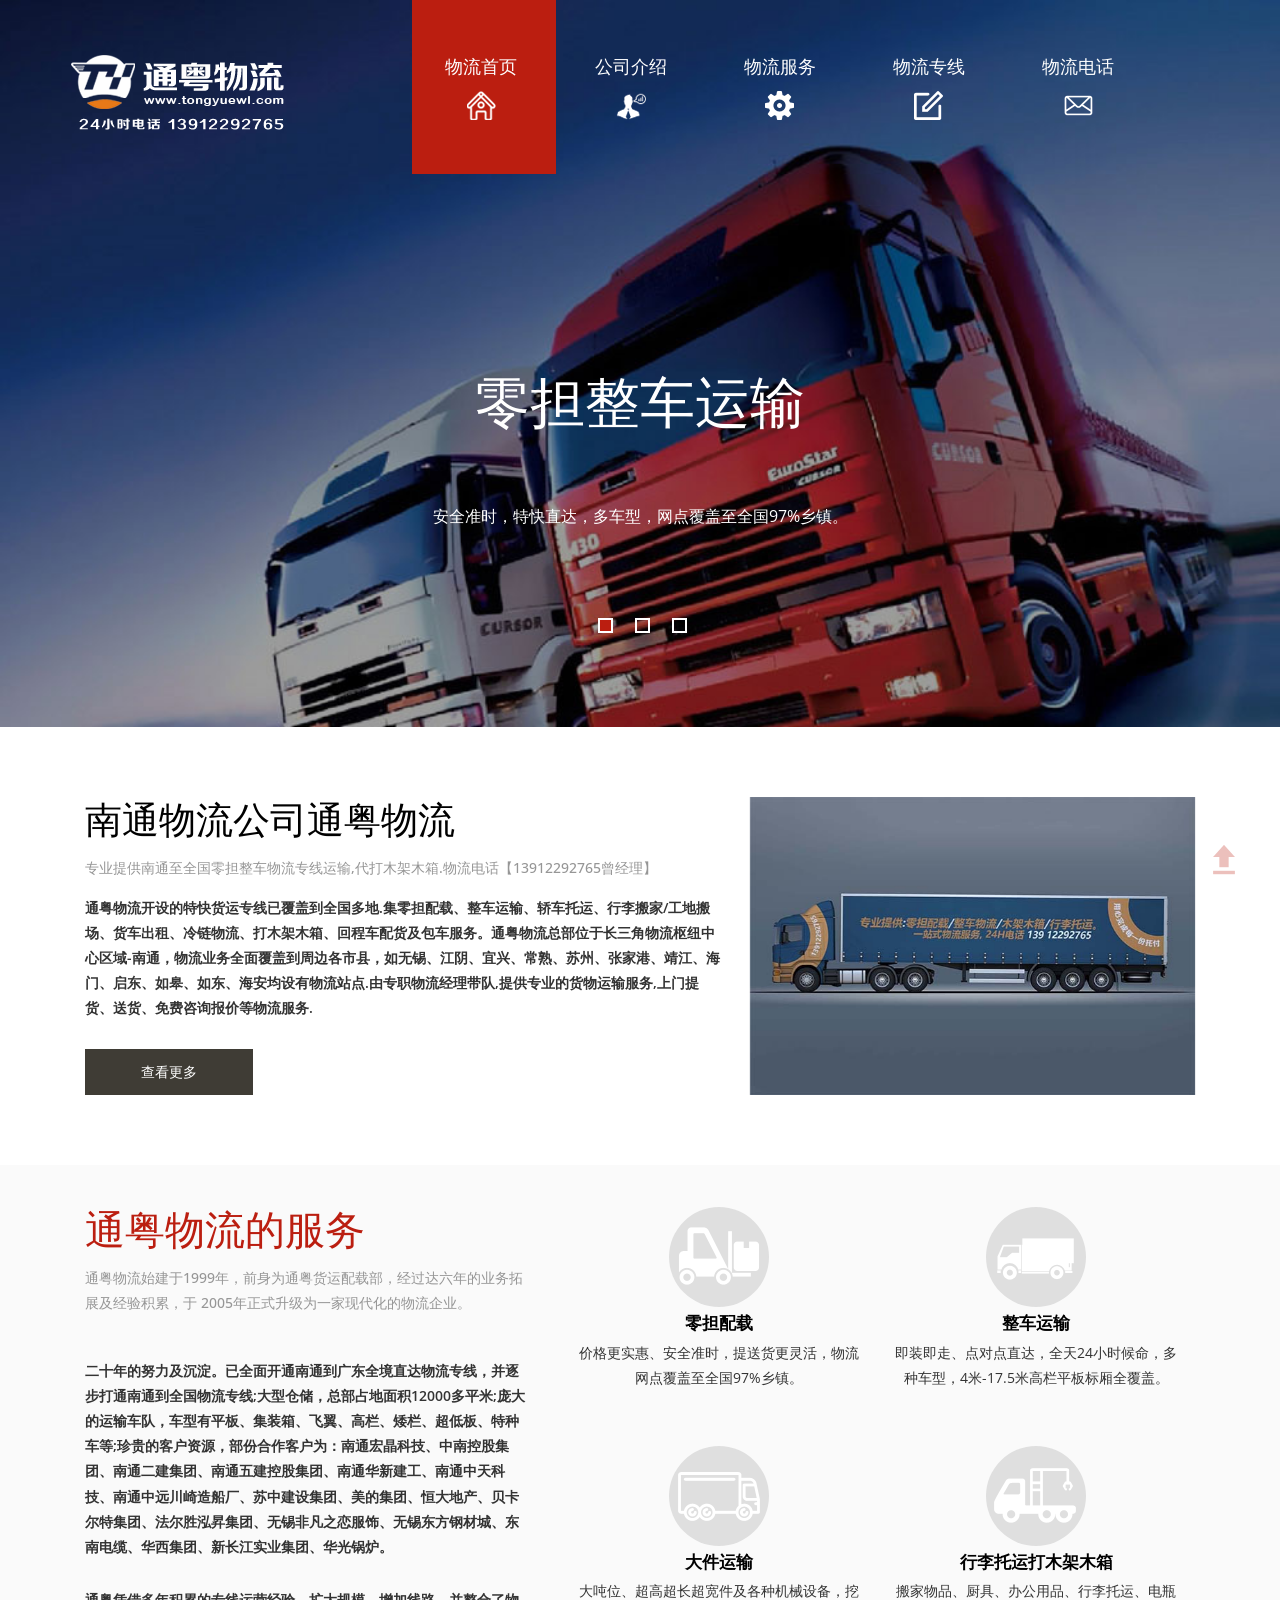
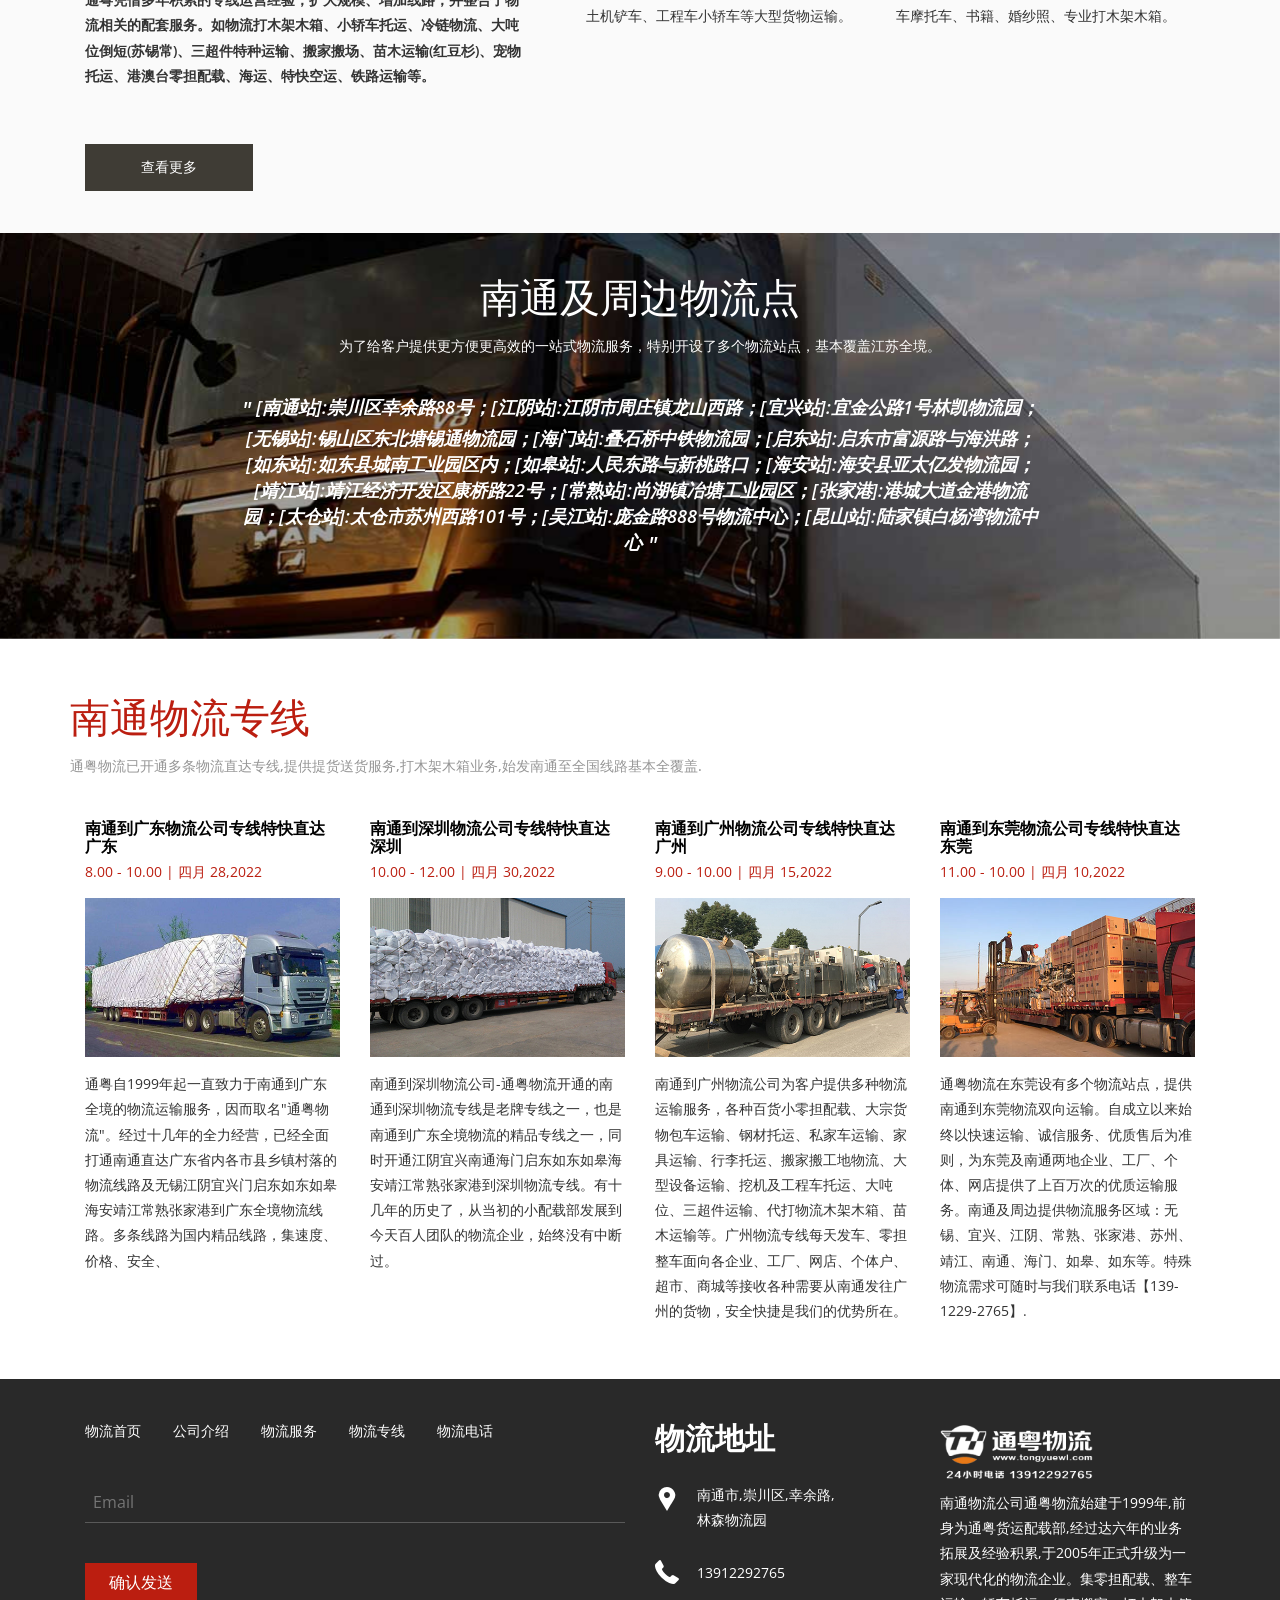
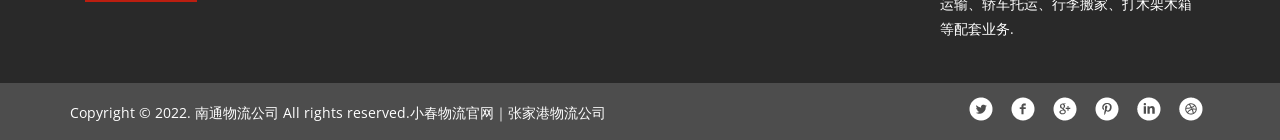
==== index.html @ 7c8b0754 "Update index.html" ====
<!DOCTYPE html>
<html>
<head>
<title>南通物流公司电话 - 通粤物流13912292765</title>
<meta name="viewport" content="width=device-width, initial-scale=1">
<meta http-equiv="Content-Type" content="text/html; charset=utf-8" />
<meta name="description"content="南通物流公司通粤物流电话13912292765-专业的货物运输公司，为您提供零担配载、整车物流、行李托运、大件运输、专业打木架木箱及物流相关服务，提供特快物流专线业务。"/>
<meta name="keywords" content="南通物流公司,南通物流公司电话,南通货运公司,南通货运公司电话,南通运输公司,南通零担物流,南通整车物流运输,南通物流打木架" />
<script type="application/x-javascript"> addEventListener("load", function() { setTimeout(hideURLbar, 0); }, false); function hideURLbar(){ window.scrollTo(0,1); } </script>
<!-- bootstarp-css -->
<link href="css/bootstrap.css" rel="stylesheet" type="text/css" media="all" />
<!--// bootstarp-css -->
<!-- css -->
<link rel="stylesheet" href="css/style.css" type="text/css" media="all" />
<!--// css -->
<script src="js/tongyue.js"></script>
<!--fonts-->
<link href='http://fonts.useso.com/css?family=Open+Sans:300italic,400italic,600italic,700italic,800italic,400,300,800,700,600' rel='stylesheet' type='text/css'>
<!--/fonts-->
<link href="css/animate.css" rel="stylesheet" type="text/css" media="all">
<script src="js/wow.min.js"></script>
<script>
	 new WOW().init();
</script>
<!--start-smoth-scrolling-->
		<script type="text/javascript" src="js/move-top.js"></script>
		<script type="text/javascript" src="js/easing.js"></script>
		<script type="text/javascript">
			jQuery(document).ready(function($) {
				$(".scroll").click(function(event){		
					event.preventDefault();
					$('html,body').animate({scrollTop:$(this.hash).offset().top},900);
				});
			});
		</script>
<!--start-smoth-scrolling-->

</head>
<body>
	<!-- banner -->
	<div id="home" class="banner a-banner">
		<!-- container -->
		<div class="container">
			<div class="header">
				<div class="head-logo">
					<a href="index.html"><img src="images/logo.png" alt="南通物流公司通粤物流" /></a>
				</div>
				<div class="top-nav">
					<span class="menu"><img src="images/menu.png" alt=""></span>
					<ul class="nav1">
						<li class="hvr-sweep-to-bottom active"><a href="index.html">物流首页<i><img src="images/nav-but1.png" alt=""/></i></a></li>
						<li class="hvr-sweep-to-bottom"><a href="about.html">公司介绍<i><img src="images/nav-but2.png" alt=""/></i></a></li>
						<li class="hvr-sweep-to-bottom"><a href="services.html">物流服务<i><img src="images/nav-but3.png" alt=""/></i></a></li>
						<li class="hvr-sweep-to-bottom"><a href="blog.html">物流专线<i><img src="images/nav-but4.png" alt=""/></i></a></li>
						<li class="hvr-sweep-to-bottom"><a href="mail.html">物流电话<i><img src="images/nav-but5.png" alt=""/></i></a></li>
						<div class="clearfix"> </div>
					</ul>
					<!-- script-for-menu -->
							 <script>
							   $( "span.menu" ).click(function() {
								 $( "ul.nav1" ).slideToggle( 300, function() {
								 // Animation complete.
								  });
								 });
							</script>
						<!-- /script-for-menu -->
				</div>
				<div class="clearfix"> </div>
			</div>
		</div>
		<!-- //container -->
		<div class="container">
				<script src="js/responsiveslides.min.js"></script>
					 <script>
						// You can also use "$(window).load(function() {"
						$(function () {
						  // Slideshow 4
						  $("#slider3").responsiveSlides({
							auto: true,
							pager: true,
							nav: false,
							speed: 500,
							namespace: "callbacks",
							before: function () {
							  $('.events').append("<li>before event fired.</li>");
							},
							after: function () {
							  $('.events').append("<li>after event fired.</li>");
							}
						  });
					
						});
					  </script>
			<div  id="top" class="callbacks_container">
				<ul class="rslides" id="slider3">
					<li>
						<div class="banner-info">
								<h2>零担整车运输</h2>  
								<div class="line"> </div>
								<p>安全准时，特快直达，多车型，网点覆盖至全国97%乡镇。</p>
						</div>
					</li>
					<li>
						<div class="banner-info">
								<h2>13912292765曾经理</h2>
								<div class="line"> </div>
								<p>专职物流经理24小时提供免费物流报价及发货咨询。</p>
						</div>
					</li>
					<li>
						<div class="banner-info">
								<h2>专业打木架木箱</h2>
								<div class="line"> </div>
								<p>特聘专职木工，全天候为货物量身订制物流木架木箱。</p>
						</div>
					</li>
				</ul>
			</div>
		</div>
	</div>
	<!-- //banner -->
	<!-- banner-bottom -->
	<div class="banner-bottom">
		<!-- container -->
		<div class="container">
			<div class="banner-bottom-grids">
				<div class="col-md-7 banner-bottom-grid-text">
					<div class="jumbotron banner-bottom-left wow fadeInLeft animated" data-wow-delay="0.5s" style="visibility: visible; -webkit-animation-delay: 0.5s;	">
					  <h3>南通物流公司通粤物流</h3>
						<h5>专业提供南通至全国零担整车物流专线运输,代打木架木箱.物流电话【13912292765曾经理】</h5>
						<p>通粤物流开设的特快货运专线已覆盖到全国多地.集零担配载、整车运输、轿车托运、行李搬家/工地搬场、货车出租、冷链物流、打木架木箱、回程车配货及包车服务。通粤物流总部位于长三角物流枢纽中心区域-南通，物流业务全面覆盖到周边各市县，如无锡、江阴、宜兴、常熟、苏州、张家港、靖江、海门、启东、如皋、如东、海安均设有物流站点.由专职物流经理带队,提供专业的货物运输服务,上门提货、送货、免费咨询报价等物流服务.</p>
						<div class="see-button">
							<a class="btn btn-primary btn-lg see-button hvr-shutter-out-horizontal" href="about.html" role="button">查看更多</a>
						</div>
					</div>
				</div>
				<div class="col-md-5 banner-bottom-right wow fadeInRight animated" data-wow-delay="0.5s" style="visibility: visible; -webkit-animation-delay: 0.5s;">
					<img src="images/2.jpg" alt="南通市通粤物流曾小春"/>
				</div>
				<div class="clearfix"> </div>
			</div>
		</div>
		<!-- //container -->
	</div>
	<!-- //banner-bottom -->
	<!-- specialty -->
	<div class="specialty">
		<!-- container -->
		<div class="container">
			<div class="col-md-5 specialty-info wow fadeInLeft animated" data-wow-delay="0.5s" style="visibility: visible; -webkit-animation-delay: 0.5s;">
				<h3>通粤物流的服务</h3>
				<h5>通粤物流始建于1999年，前身为通粤货运配载部，经过达六年的业务拓展及经验积累，于 2005年正式升级为一家现代化的物流企业。 </h5>
				<p>二十年的努力及沉淀。已全面开通南通到广东全境直达物流专线，并逐步打通南通到全国物流专线;大型仓储，总部占地面积12000多平米;庞大的运输车队，车型有平板、集装箱、飞翼、高栏、矮栏、超低板、特种车等;珍贵的客户资源，部份合作客户为：南通宏晶科技、中南控股集团、南通二建集团、南通五建控股集团、南通华新建工、南通中天科技、南通中远川崎造船厂、苏中建设集团、美的集团、恒大地产、贝卡尔特集团、法尔胜泓昇集团、无锡非凡之恋服饰、无锡东方钢材城、东南电缆、华西集团、新长江实业集团、华光锅炉。
					<span>通粤凭借多年积累的专线运营经验，扩大规模、增加线路，并整合了物流相关的配套服务。如物流打木架木箱、小轿车托运、冷链物流、大吨位倒短(苏锡常)、三超件特种运输、搬家搬场、苗木运输(红豆杉)、宠物托运、港澳台零担配载、海运、特快空运、铁路运输等。</span>
				</p>
				<div class="see-button">
					<a class="btn btn-primary btn-lg see-button hvr-shutter-out-horizontal specialty-button" href="services.html" role="button">查看更多</a>
				</div>
			</div>
			<div class="col-md-7 specialty-grids">
				<div class="specialty-grids-top">
					<div class="col-md-6 service-box wow fadeInRight animated" data-wow-delay="0.4s" style="visibility: visible; -webkit-animation-delay: 0.4s;">
						<figure class="icon">
							<img src="images/1.png" alt="" />
						</figure>
						<h5>零担配载</h5>
						<p>价格更实惠、安全准时，提送货更灵活，物流网点覆盖至全国97%乡镇。</p>
					</div>
					<div class="col-md-6 service-box wow fadeInLeft animated" data-wow-delay="0.4s" style="visibility: visible; -webkit-animation-delay: 0.4s;">
						<figure class="icon">
							<img src="images/2.png" alt="" />
						</figure>
						<h5>整车运输</h5>
						<p>即装即走、点对点直达，全天24小时候命，多种车型，4米-17.5米高栏平板标厢全覆盖。</p>
					</div>
					<div class="clearfix"> </div>
				</div>
				<div class="specialty-grids-top">
					<div class="col-md-6 service-box wow fadeInRight animated" data-wow-delay="0.4s" style="visibility: visible; -webkit-animation-delay: 0.4s;">
						<figure class="icon">
							<img src="images/3.png" alt="" />
						</figure>
						<h5>大件运输</h5>
						<p>大吨位、超高超长超宽件及各种机械设备，挖土机铲车、工程车小轿车等大型货物运输。</p>
					</div>
					<div class="col-md-6 service-box wow fadeInLeft animated" data-wow-delay="0.4s" style="visibility: visible; -webkit-animation-delay: 0.4s;">
						<figure class="icon">
							<img src="images/4.png" alt="" />
						</figure>
						<h5>行李托运打木架木箱</h5>
						<p>搬家物品、厨具、办公用品、行李托运、电瓶车摩托车、书籍、婚纱照、专业打木架木箱。</p>
					</div>
					<div class="clearfix"> </div>
				</div>
			</div>
			<div class="clearfix"> </div>
		</div>
		<!-- //container -->
	</div>
	<!-- //specialty -->
	<!-- testimonials -->
	<div class="testimonials">
		<div class="container">
			<div class="testimonial-nfo wow fadeInLeft animated" data-wow-delay="0.4s" style="visibility: visible; -webkit-animation-delay: 0.4s;">
				<h3>南通及周边物流点</h3>
				<h5>为了给客户提供更方便更高效的一站式物流服务，特别开设了多个物流站点，基本覆盖江苏全境。 </span></h5>
			</div>
			<div class="testimonial-grids wow fadeInRight animated" data-wow-delay="0.4s" style="visibility: visible; -webkit-animation-delay: 0.4s;">
				<div class="testimonial-grid">
					<p><span>"</span> [南通站]:崇川区幸余路88号；[江阴站]:江阴市周庄镇龙山西路；[宜兴站]:宜金公路1号林凯物流园；[无锡站]:锡山区东北塘锡通物流园；[海门站]:叠石桥中铁物流园；[启东站]:启东市富源路与海洪路；[如东站]:如东县城南工业园区内；[如皋站]:人民东路与新桃路口；[海安站]:海安县亚太亿发物流园；[靖江站]:靖江经济开发区康桥路22号；[常熟站]:尚湖镇冶塘工业园区；[张家港]:港城大道金港物流园；[太仓站]:太仓市苏州西路101号；[吴江站]:庞金路888号物流中心；[昆山站]:陆家镇白杨湾物流中心<span> "</span></p>
				</div>
			</div>
		</div>
	</div>
	<!-- //testimonials -->
	<!-- news -->
	<div class="news">
		<div class="container">
			<div class="news-text">
				<h3>南通物流专线</h3>
				<h5>通粤物流已开通多条物流直达专线,提供提货送货服务,打木架木箱业务,始发南通至全国线路基本全覆盖. </h5>
			</div>
			<div class="news-grids">
				<div class="col-md-3 news-grid wow fadeInLeft animated" data-wow-delay="0.4s" style="visibility: visible; -webkit-animation-delay: 0.4s;">
					<a href="single.html"><h4>南通到广东物流公司专线特快直达广东</h4></a>
					<span>8.00 - 10.00 | 四月 28,2022</span>
					<a href="single.html"><img src="images/img1.jpg" alt="南通到广东物流公司" /></a>
					<div class="news-info">
						<p>通粤自1999年起一直致力于南通到广东全境的物流运输服务，因而取名"通粤物流"。经过十几年的全力经营，已经全面打通南通直达广东省内各市县乡镇村落的物流线路及无锡江阴宜兴门启东如东如皋海安靖江常熟张家港到广东全境物流线路。多条线路为国内精品线路，集速度、价格、安全、</p>
					</div>
				</div>
				<div class="col-md-3 news-grid wow fadeInLeft animated" data-wow-delay="0.4s" style="visibility: visible; -webkit-animation-delay: 0.4s;">
					<a href="shenzhen.html"><h4>南通到深圳物流公司专线特快直达深圳</h4></a>
					<span>10.00 - 12.00 | 四月 30,2022</span>
					<a href="shenzhen.html"><img src="images/img2.jpg" alt="南通到深圳物流公司" /></a>
					<div class="news-info">
						<p>南通到深圳物流公司-通粤物流开通的南通到深圳物流专线是老牌专线之一，也是南通到广东全境物流的精品专线之一，同时开通江阴宜兴南通海门启东如东如皋海安靖江常熟张家港到深圳物流专线。有十几年的历史了，从当初的小配载部发展到今天百人团队的物流企业，始终没有中断过。</p>
					</div>
				</div>
				<div class="col-md-3 news-grid wow fadeInRight animated" data-wow-delay="0.4s" style="visibility: visible; -webkit-animation-delay: 0.4s;">
					<a href="guangzhou.html"><h4>南通到广州物流公司专线特快直达广州</h4></a>
					<span>9.00 - 10.00 | 四月 15,2022</span>
					<a href="guangzhou.html"><img src="images/img3.jpg" alt="南通到广州物流公司" /></a>
					<div class="news-info">
						<p>南通到广州物流公司为客户提供多种物流运输服务，各种百货小零担配载、大宗货物包车运输、钢材托运、私家车运输、家具运输、行李托运、搬家搬工地物流、大型设备运输、挖机及工程车托运、大吨位、三超件运输、代打物流木架木箱、苗木运输等。广州物流专线每天发车、零担整车面向各企业、工厂、网店、个体户、超市、商城等接收各种需要从南通发往广州的货物，安全快捷是我们的优势所在。</p>
					</div>
				</div>
				<div class="col-md-3 news-grid wow fadeInRight animated" data-wow-delay="0.4s" style="visibility: visible; -webkit-animation-delay: 0.4s;">
					<a href="dongguan.html"><h4>南通到东莞物流公司专线特快直达东莞</h4></a>
					<span>11.00 - 10.00 | 四月 10,2022</span>
					<a href="dongguan.html"><img src="images/img4.jpg" alt="南通到东莞物流公司" /></a>
					<div class="news-info">
						<p>通粤物流在东莞设有多个物流站点，提供南通到东莞物流双向运输。自成立以来始终以快速运输、诚信服务、优质售后为准则，为东莞及南通两地企业、工厂、个体、网店提供了上百万次的优质运输服务。南通及周边提供物流服务区域：无锡、宜兴、江阴、常熟、张家港、苏州、靖江、南通、海门、如皋、如东等。特殊物流需求可随时与我们联系电话【139-1229-2765】.</p>
					</div>
				</div>
				<div class="clearfix"> </div>
			</div>
		</div>
	</div>
	<!-- //news -->
	<!-- footer -->
	<div class="footer">
		<!-- container -->
		<div class="container">
			<div class="col-md-6 footer-left  wow fadeInLeft animated" data-wow-delay="0.4s" style="visibility: visible; -webkit-animation-delay: 0.4s;">
				<ul>
					<li><a href="index.html">物流首页</a></li>
					<li><a href="about.html">公司介绍</a></li>
					<li><a href="services.html">物流服务</a></li>
					<li><a href="blog.html">物流专线</a></li>
					<li><a href="mail.html">物流电话</a></li>
				</ul>
				<form>
					<input type="text" placeholder="Email" required="">
					<input type="submit" value="确认发送">
				</form>
			</div>
			<div class="col-md-3 footer-middle wow bounceIn animated" data-wow-delay="0.4s" style="visibility: visible; -webkit-animation-delay: 0.4s;">
				<h3>物流地址</h3>
				<div class="address">
					<p>南通市,崇川区,幸余路,
						<span>林森物流园</span>
					</p>
				</div>
				<div class="phone">
					<p>13912292765</p>
				</div>
			</div>
			<div class="col-md-3 footer-right  wow fadeInRight animated" data-wow-delay="0.4s" style="visibility: visible; -webkit-animation-delay: 0.4s;">
				<a href="#"><img src="images/logo.png" alt="南通物流公司通粤物流" /></a>
				<p>南通物流公司通粤物流始建于1999年,前身为通粤货运配载部,经过达六年的业务拓展及经验积累,于2005年正式升级为一家现代化的物流企业。集零担配载、整车运输、轿车托运、行李搬家、打木架木箱等配套业务.</p>
			</div>
			<div class="clearfix"> </div>	
		</div>
		<!-- //container -->
	</div>
	<!-- //footer -->
	<div class="copyright">
		<!-- container -->
		<div class="container">
			<div class="copyright-left wow fadeInLeft animated" data-wow-delay="0.4s" style="visibility: visible; -webkit-animation-delay: 0.4s;">
				<p>Copyright &copy; 2022.<a target="_blank" href="http://www.tongyuewl.com"> 南通物流公司</a> All rights reserved.<a target="_blank" href="https://xcwl.tongyuewl.com">小春物流官网｜</a><a target="_blank" href="https://zjg.tongyuewl.com">张家港物流公司</a></p>
			</div>
			<div class="copyright-right wow fadeInRight animated" data-wow-delay="0.4s" style="visibility: visible; -webkit-animation-delay: 0.4s;">
				<ul>
					<li><a href="#" class="twitter"> </a></li>
					<li><a href="#" class="twitter facebook"> </a></li>
					<li><a href="#" class="twitter chrome"> </a></li>
					<li><a href="#" class="twitter pinterest"> </a></li>
					<li><a href="#" class="twitter linkedin"> </a></li>
					<li><a href="#" class="twitter dribbble"> </a></li>
				</ul>
			</div>
			<div class="clearfix"> </div>
			<script type="text/javascript">
									$(document).ready(function() {
										/*
										var defaults = {
								  			containerID: 'toTop', // fading element id
											containerHoverID: 'toTopHover', // fading element hover id
											scrollSpeed: 1200,
											easingType: 'linear' 
								 		};
										*/
										
										$().UItoTop({ easingType: 'easeOutQuart' });
										
									});
								</script>
		<a href="#home" id="toTop" class="scroll" style="display: block;"> <span id="toTopHover" style="opacity: 1;"> </span></a>

		</div>
		<!-- //container -->
	</div>
</body>
</html>
---- css/style.css ----
body{
	background:#fff;
	font-family: 'Open Sans', sans-serif;
}
body a {
  transition: 0.5s all;
  -webkit-transition: 0.5s all;
  -o-transition: 0.5s all;
  -moz-transition: 0.5s all;
  -ms-transition: 0.5s all;
}
.banner{
  background: url(../images/banner2.jpg) no-repeat 0px 0px #eeece9;
  min-height: 855px;
  background-size: cover;
  position: relative;
}
.head-logo{
  float: left;
}
.head-logo a {
  display: block;
  margin-top: 3.5em;
}
.top-nav{
  float: right;
  width: 70%;
}
.top-nav ul{
	padding:0;
	margin:0;
}
.top-nav ul  li{
  display: inline-block;
  width: 18%;
  margin-right: .4em;
  float: left;
}
.top-nav ul  li.active{
	  background: #bb1e10;
}
.top-nav ul li a{
color: #FFF;
  font-size: 18px;
  margin-right: .4em;
  float: left;
  padding: 3em 0em 3em 1.4em;
  text-align: center;
  width: 79%;
}
.top-nav ul li a i{
  display: block;
  margin-top: 1em;
  color: #FFF;
  font-size: 11px;
  font-style: italic;
}
.top-nav ul li a:hover{
	text-decoration:none;
}
/* Sweep To Bottom */
.hvr-sweep-to-bottom {
  display: inline-block;                                           
  vertical-align: middle;
  -webkit-transform: translateZ(0);
    -o-transform: translateZ(0);
  -moz-transform: translateZ(0);
  -ms-transform: translateZ(0);
  transform: translateZ(0);
  box-shadow: 0 0 1px rgba(0, 0, 0, 0);
  -webkit-backface-visibility: hidden;
    -o-backface-visibility: hidden;
  -moz-backface-visibility: hidden;
  -ms-backface-visibility: hidden;
  backface-visibility: hidden;
  -moz-osx-font-smoothing: grayscale;
    -ms-osx-font-smoothing: grayscale;
        -o-osx-font-smoothing: grayscale;
  position: relative;
  -webkit-transition-property: color;
    -o-transition-property: color;
  -moz-transition-property: color;
  -ms-transition-property: color;
  transition-property: color;
  -webkit-transition-duration: 0.3s;
    -o-transition-duration: 0.3s;
  -moz-transition-duration: 0.3s;
  -ms-transition-duration: 0.3s;
  transition-duration: 0.3s;
}
.hvr-sweep-to-bottom:before {
  content: "";
  position: absolute;
  z-index: -1;
  top: 0;
  left: 0;
  right: 0;
  bottom: 0;
  background: #bb1e10;
  -webkit-transform: scaleY(0);
    -o-transform: scaleY(0);
  -moz-transform: scaleY(0);
  -ms-transform: scaleY(0);
  transform: scaleY(0);
  -webkit-transform-origin: 50% 0;
    -o-transform-origin: 50% 0;
  -moz-transform-origin: 50% 0;
  -ms-transform-origin: 50% 0;
  transform-origin: 50% 0;
  -webkit-transition-property: transform;
    -o-transition-property: transform;
  -moz-transition-property: transform;
  -ms-transition-property: transform;
  transition-property: transform;
  -webkit-transition-duration: 0.3s;
      -o-transition-duration: 0.3s;
  -moz-transition-duration: 0.3s;
  -ms-transition-duration: 0.3s;
  transition-duration: 0.3s;
  -webkit-transition-timing-function: ease-out;
        -o-transition-timing-function: ease-out;
  -moz-transition-timing-function: ease-out;
  -ms-transition-timing-function: ease-out;
  transition-timing-function: ease-out;
}
.hvr-sweep-to-bottom:hover, .hvr-sweep-to-bottom:focus, .hvr-sweep-to-bottom:active {
  color: white;
}
.hvr-sweep-to-bottom:hover:before, .hvr-sweep-to-bottom:focus:before, .hvr-sweep-to-bottom:active:before {
  -webkit-transform: scaleY(1);
  transform: scaleY(1);
}

/*---*/
.banner-info {
  text-align: center;
   text-align: center;
  margin: 14em 0 14em 0;
}
.banner-info h2{
  color: #FFF;
  margin: 0;
  font-size: 55px;
  font-weight: 300;
  padding-bottom: 1em;
}
.banner-info h2 span{
  font-weight: 700;
  padding-bottom: 0.4em;
  border-bottom: solid 3px #BE4343;
}
.banner-info h2 span.right-border{
  font-weight: 500;
  color: #C2C2C2;
}
.banner-info p{
	color: #FFF;
	font-size: 16px;
	margin: 1em 0 0 0;
	line-height: 1.8em;
}
/*-- banner-bottom --*/
.banner-bottom{
	
}
.banner-bottom-grids{
	margin: 5em 0;
}
.banner-bottom-left{
  padding: 0;
  padding-left: 0 !important;
  padding-right: 0 !important;
  margin: 0;
}
.banner-bottom-left h3{
  color: #000;
  font-size: 37px;
  margin: 0;
  line-height: 1.2em;
  font-weight: 300;
}
.banner-bottom-left h5{
  color: #969696;
  font-size: 14px;
  margin: 1em 0;
  line-height: 1.8em;
}
.banner-bottom-left h5 span{
	display:block;
}
.banner-bottom-left p{
color: #333333;
  font-size: 14px;
  margin: 0;
  line-height: 1.8em;
  font-weight: 600;
}
.banner-bottom-right img{
	width:100%;
}
.see-button{
  margin-top: 1em;
}
.see-button a{
  font-size: 14px;
  text-transform: uppercase;
  text-decoration: none;
  padding: 1em 4em;
  outline: none;
  background: #393939;
  border: none !important;
  border-radius:0;
  }
.jumbotron.banner-bottom-left {
  background: none;
}
/*------------------ Slider Part starts Here----------*/
#slider2,
#slider3 {
  box-shadow: none;
  -moz-box-shadow: none;
  -webkit-box-shadow: none;
  margin: 0 auto;
}
.rslides_tabs {
  list-style: none;
  padding: 0;
  background: rgba(0,0,0,.25);
  box-shadow: 0 0 1px rgba(255,255,255,.3), inset 0 0 5px rgba(0,0,0,1.0);
  -moz-box-shadow: 0 0 1px rgba(255,255,255,.3), inset 0 0 5px rgba(0,0,0,1.0);
  -webkit-box-shadow: 0 0 1px rgba(255,255,255,.3), inset 0 0 5px rgba(0,0,0,1.0);
  font-size: 18px;
  list-style: none;
  margin: 0 auto 50px;
  max-width: 540px;
  padding: 10px 0;
  text-align: center;
  width: 100%;
}
.rslides_tabs li {
  display: inline;
  float: none;
  margin-right: 1px;
}
.rslides_tabs a {
  width: auto;
  line-height: 20px;
  padding: 9px 20px;
  height: auto;
  background: transparent;
  display: inline;
}
.rslides_tabs li:first-child {
  margin-left: 0;
}
.rslides_tabs .rslides_here a {
  background: rgba(255,255,255,.1);
  color: #fff;
  font-weight: bold;
}
.events {
  list-style: none;
}
.callbacks_container {
  position: relative;
  float: left;
  width: 100%;
}
.callbacks {
  position: relative;
  list-style: none;
  overflow: hidden;
  width: 100%;
  padding: 0;
  margin: 0;
}
.callbacks li {
  position: absolute;
  width: 100%;
  left: 0;
  top: 0;
}
.callbacks img {
  position: relative;
  z-index: 1;
  height: auto;
  border: 0;
}
.callbacks .caption {
	display: block;
	position: absolute;
	z-index: 2;
	font-size: 20px;
	text-shadow: none;
	color: #fff;
	left: 0;
	right: 0;
	padding: 10px 20px;
	margin: 0;
	max-width: none;
	top: 10%;
	text-align: center;
}
.callbacks_nav {
  	position: absolute;
	-webkit-tap-highlight-color: rgba(0,0,0,0);
	top: 52%;
	left: 0;
	opacity: 0.7;
	z-index: 3;
	text-indent: -9999px;
	overflow: hidden;
	text-decoration: none;
	height: 61px;
	width: 55px;
	background: transparent url("../images/themes.png") no-repeat left top;
	margin-top: -65px;
}
.callbacks_nav:active {
  opacity: 1.0;
}
.callbacks_nav.next {
  left: auto;
  background-position: right top;
  right: 0;
}
#slider3-pager a {
  display: inline-block;
}
#slider3-pager span{
  float: left;
}
#slider3-pager span{
	width:100px;
	height:15px;
	background:#fff;
	display:inline-block;
	border-radius:30em;
	opacity:0.6;
}
#slider3-pager .rslides_here a {
  background: #FFF;
  border-radius:30em;
  opacity:1;
}
#slider3-pager a {
  padding: 0;
}
#slider3-pager li{
	display:inline-block;
}
.rslides {
  position: relative;
  list-style: none;
  overflow: hidden;
  width: 100%;
  padding: 0;
  margin: 0;
}
.rslides li {
  -webkit-backface-visibility: hidden;
  position: absolute;
  display: none;
  width: 100%;
  left: 0;
  top: 0;
}
.rslides li{
  position: relative;
  display: block;
  float: left;
}
.rslides img {
  height: auto;
  border: 0;
  width:100%;
}
.callbacks_tabs{
  list-style: none;
  position: absolute;
  top: 78%;
  z-index: 999;
  left: 45%;
  padding: 0;
  margin: 0;
}
.slider-top{
	text-align: center;
	padding:10em 0;
}
.slider-top h1{
	font-weight:700;
	font-size:48px;
	color:#010101;
}
.slider-top p{
	font-weight:400;
	font-size:20px;
	padding:1em 7em;
	color:#010101;
}
.slider-top ul.social-slide{
	display:inline-flex;
	margin: 0px;
	padding: 0px;
}
ul.social-slide li i{
	width:70px;
	height:74px;
	background:url(../images/img-resources.png)no-repeat;
	display: inline-block;
	margin:0px 15px;
}
ul.social-slide li i.win{
	background-position:-6px 0px;
}
ul.social-slide li i.android{
	background-position:-110px 0px;
}
ul.social-slide li i.mac{
	background-position:-215px 0px;
}
.callbacks_tabs li{
	display: inline-block;
	margin: 0 .5em;
}
@media screen and (max-width: 600px) {
  .callbacks_nav {
    top: 47%;
    }
}
/*----*/
.callbacks_tabs a{
 visibility: hidden;
}
.callbacks_tabs a:after {
  content: "\f111";
  font-size:0;
  font-family: FontAwesome;
  visibility: visible;
  display: block;
  height:15px;
  width:15px;
  display:inline-block;
  border:2px solid #FFF;
}
.callbacks_here a:after{
	border: 2px solid #FFFFFF;
	background: #bb1e10;
}
/* Shutter Out Horizontal */
.hvr-shutter-out-horizontal {
  display: inline-block;
  vertical-align: middle;
  -webkit-transform: translateZ(0);
  transform: translateZ(0);
  box-shadow: 0 0 1px rgba(0, 0, 0, 0);
  -webkit-backface-visibility: hidden;
  backface-visibility: hidden;
  -moz-osx-font-smoothing: grayscale;
  position: relative;
  background: #e1e1e1;
  -webkit-transition-property: color;
  transition-property: color;
  -webkit-transition-duration: 0.3s;
  transition-duration: 0.3s;
}
.hvr-shutter-out-horizontal:before {
  content: "";
  position: absolute;
  z-index: -1;
  top: 0;
  bottom: 0;
  left: 0;
  right: 0;
  background: #bb1e10;
  border-radius:5px;
  -webkit-border-radius:5px;
  -o-border-radius:5px;
  -ms-border-radius:5px;
  -moz-border-radius:5px;
  -webkit-transform: scaleX(0);
  transform: scaleX(0);
  -webkit-transform-origin: 50%;
  transform-origin: 50%;
  -webkit-transition-property: transform;
  transition-property: transform;
  -webkit-transition-duration: 0.3s;
  transition-duration: 0.3s;
  -webkit-transition-timing-function: ease-out;
  transition-timing-function: ease-out;
}
.hvr-shutter-out-horizontal:hover, .hvr-shutter-out-horizontal:focus, .hvr-shutter-out-horizontal:active {
  color: white;
}
.hvr-shutter-out-horizontal:hover:before, .hvr-shutter-out-horizontal:focus:before, .hvr-shutter-out-horizontal:active:before {
  -webkit-transform: scaleX(1);
  transform: scaleX(1);
}
a.btn.btn-primary.btn-lg.see-button.hvr-shutter-out-horizontal {
    background: #3F3C35;
}
/*-- specialty --*/
.specialty{
  padding: 3em 0;
  background: #FAFAFA;
}
.specialty-info h3{
	color: #bb1e10;
  font-size: 40px;
  font-weight: 300;
  margin: 0;
}
.specialty-info h5 {
  color: #969696;
  font-size: 14px;
  margin: 1em 0;
  line-height: 1.8em;
}
.specialty-info h5 span{
	display:block;
}
.specialty-info p {
  color: #333333;
  font-size: 14px;
  margin: 3em 0 0 0;
  line-height: 1.8em;
  font-weight: 600;
}
.specialty-info p  span{
  display: block;
  margin-top: 2em;
}
.service-box {
background: none;
  border: none;
  box-shadow: none;
  border-radius: 0;
  overflow: visible;
  text-align: center;
}
.service-box .icon {
  width: 100px;
  height: 100px;
  border-radius: 50%;
  background: #dfdfdf;
  margin: 0 auto;
  text-align: center;
  position: relative;	
}
.service-box .icon img {
  position: relative;
  z-index: 100;
  transition: all 0.3s ease 0s;
}
.service-box .icon:before {
  content: '';
  width: 100%;
  height: 100%;
  border-radius: 50%;
  background: #bb1e10;
  position: absolute;
  top: 0;
  left: 0;
  z-index: 10;
  -webkit-transform: scale(0);
  -moz-transform: scale(0);
  -ms-transform: scale(0);
  -o-transform: scale(0);
  transform: scale(0);
  transition: all 0.3s ease 0s;
}
.service-box:hover .icon img {
  -webkit-transform: scale(0.9);
  -moz-transform: scale(0.9);
  -ms-transform: scale(0.9);
  -o-transform: scale(0.9);
  transform: scale(0.9);
}
.service-box:hover .icon:before {
  -webkit-transform: scale(1);
  -moz-transform: scale(1);
  -ms-transform: scale(1);
  -o-transform: scale(1);
  transform: scale(1);
}
.service-box h5{
  color: #000;
  font-size: 17px;
  font-weight: 600;
  margin: .4em 0;
}
.service-box p{
color: #333333;
  font-size: 14px;
  margin: 0;
  line-height: 1.8em;
  font-weight: 400;
}
.specialty-grids-top:nth-child(2) {
  margin-top: 4em;
}
.specialty-button{
	margin-top:3em;
}
/*-- testimonial --*/
.testimonials {
  background: url(../images/i5.jpg) no-repeat 0px 0px;
  background-size: cover;
  min-height: 331px;
  padding: 3em 0;
  position: relative;
  text-align: center;
}
.testmonials div.head-section {
  margin-top: 1em;
}
.testimonial-nfo h3 {
  color: #FFF;
  font-size: 40px;
  font-weight: 300;
  margin: 0;
}
.testimonial-nfo h5 {
  color: #FFFFFF;
  font-size: 14px;
  margin: 1em 0;
  line-height: 1.8em;
  font-weight: 300;
}
.testimonial-nfo h5 span{
	display:block;
}
.testimonial-grid p {
  font-size: 1.3em;
  font-style: italic;
  color: #FFF;
  text-align: center;
  width: 70%;
  margin: 2em auto;
  font-weight: 600;
}
.testimonial-grid p span {
  font-size: 1.2em;
  vertical-align: middle;
}
/*-- news --*/
.news {
  padding: 4em 0;
}
.news-text h3 {
  color: #bb1e10;
  font-size: 40px;
  font-weight: 300;
  margin: 0;
}
.news-text h5 {
  color: #969696;
  font-size: 14px;
  margin: 1em 0;
  line-height: 1.8em;
}
.news-text h5 span{
	display:block;
}
.news-grids {
  margin-top: 3em;
}
.news-grid img{
  width: 100%;
  margin: 1em 0;
}
.news-grid a h4{
  color: #000;
  font-size: 16px;
  font-weight: 600;
  margin: 0 0 .3em 0;
}
.news-grid a:hover{
	text-decoration:none;
}
.news-grid span {
  color: #bb1e10;
  font-size: 14px;
  line-height: 1.7em;
}
.news-info p {
  color: #333333;
  font-size: 14px;
  margin: 0;
  line-height: 1.8em;
  font-weight: 400;
}
/*-- footer --*/
.footer{
	padding:3em 0;
	background:#292929;
}
.footer-left ul{
	padding:0;
	margin:0;
}
.footer-left ul li{
	display:inline-block;
	margin:0 1em;
}
.footer-left ul li:nth-child(1){
	margin-left:0;
}
.footer-left ul li a{
	color:#FFF;
	font-size:14px;
}
.footer-left ul li a:hover{
	color: #1884CA;
	text-decoration:none;
}
.footer-left form{
  margin-top: 3em;
}
.footer-left input[type="text"] {
  width: 100%;
  color: #898888;
  background: none;
  outline: none;
  font-size: 16px;
  padding: .5em;
  margin-bottom: 2em;
  -webkit-appearance: none;
  border-bottom: solid 1px #595959;
  border-top: none;
  border-right: none;
  border-left: none;
}
.footer-left input[type="submit"] {
  border: none;
  outline: none;
  color: #FFF;
  padding: .5em 1.5em;
  font-size: 16px;
  margin: 0.5em 0 0 0;
  -webkit-appearance: none;
  background: #bb1e10;
}
.footer-left input[type="submit"]:hover{
	background:#4D4D4D;
	transition: 0.5s all;
	-webkit-transition: 0.5s all;
	-o-transition: 0.5s all;
	-moz-transition: 0.5s all;
	-ms-transition: 0.5s all;
}
.footer-middle h3{
  color: #FFFFFF;
  font-size: 30px;
  font-weight: 600;
  margin: 0;
}
.footer-right p{
  color: #FFF;
  font-size: 14px;
  margin: .5em 0 0 0;
  line-height: 1.8em;
  font-weight: 400;
}
.footer-right a img {
  width: 60%;
}
.address p {
  color: #FFFFFF;
  font-size: 14px;
  line-height: 1.8em;
  padding-left: 3em;
  margin: 2em 0 0 0;
  background: url(../images/location.png) no-repeat 0px 5px;
}
.address p span {
  display: block;
}
.phone{
	margin-top:2em;
}
.phone p{
	color: #FFFFFF;
	font-size: 14px;
	line-height: 1.8em;
	padding-left: 3em;
	margin: 2em 0 0 0;
	background: url(../images/phone.png) no-repeat 0px 0px;
}
.copyright{
  background: #4D4D4D;
  padding: 1em 0;
}
.copyright-left p{
  color: #FFF;
  font-size: 14px;
  margin: .4em 0 0 0;
}
.copyright-left p a{
	color:#FFF;
}
.copyright-left{
	float:left;
}
.copyright-right{
	float:right;
}
.copyright-right ul{
	padding:0;
	margin:0;
}
.copyright-right ul li{
	display:inline-block;
	margin:0 .5em;
}
.copyright-right ul li a.twitter{
  background: url(../images/icons.png) no-repeat 0px 0px;
  height: 24px;
  display: block;
  width: 24px;
}
.copyright-right ul li a.facebook{
  background: url(../images/icons.png) no-repeat -33px 0px;
}
.copyright-right ul li a.chrome{
  background: url(../images/icons.png) no-repeat -66px 0px;
}
.copyright-right ul li a.pinterest{
  background: url(../images/icons.png) no-repeat -99px 0px;
}
.copyright-right ul li a.linkedin{
  background: url(../images/icons.png) no-repeat -132px 0px;
}
.copyright-right ul li a.dribbble{
  background: url(../images/icons.png) no-repeat -164px 0px;
}
.copyright-right ul li a.twitter:hover {
  opacity: 0.5;
}
/*-- about --*/
.a-banner{
	min-height: 265px;
}
.about-top{
  padding: 4em 0;
}
.about-info h3{
	  color: #bb1e10;
	font-size: 40px;
	font-weight: 300;
	margin: 0;
}
.about-info h5 {
  color: #969696;
  font-size: 14px;
  margin: 1em 0;
  line-height: 1.8em;
}
.about-info h5 span {
  display: block;
}
.a-banner-bottom-grids{
  margin: 2em 0 0 0;
}
/*-- about-bottom --*/
.about-bottom{
  background: url(../images/a2.jpg) no-repeat 0px 0px;
  background-size: cover;
  padding:4em 0;
}
.about-bottom h3{
	color: #FFF;
	font-size: 40px;
	font-weight: 300;
	margin: 0;
}
.about-bottom-grids {
  margin-top: 4em;
}
.about-bottom-left {
  padding-left: 0;
}
.about-bottom-left h4{
	color: #FFF;
	font-size: 26px;
	font-weight: 700;
	margin: 0;
}
.about-bottom-left p{
  color: #FFFFFF;
  font-size: 14px;
  margin: 2em 0 0 0;
  line-height: 1.8em;
  font-weight: 400;
}
.about-bottom-left p span{
	display:block;
	margin:2em 0;
}
.about-bottom-right{
	padding-right:0;
}
/*-- team --*/
.team{
  padding: 4em 0;
}
.team-grids {
  margin-top: 3em;
}
.team-info	 h3 {
   color: #bb1e10;
  font-size: 40px;
  font-weight: 300;
  margin: 0;
}
.team-grid img{
	width:100%;
}
.team-grid h6 {
  font-size: 1.1em;
  color: #000000;
  margin: 1em 0 1em 0;
  font-weight: 700;
}
.team-grid p {
  color: #333333;
  font-size: 14px;
  margin: 0;
  line-height: 1.8em;
  font-weight: 400;
}
/*-- products --*/
.products-top{
	padding:4em 0;
}
.products-top-grids {
  margin-top: 3em;
}
.products-top h3 {
   color: #bb1e10;
  font-size: 40px;
  font-weight: 300;
  margin: 0;
}
.products-top h5 {
  color: #969696;
  font-size: 14px;
  margin: 1em 0;
  line-height: 1.8em;
}
.products-top h5 span {
  display: block;
}
.products-number{
float: left;
  width: 10%;
  margin-right: 2em;
}
.products-number p{
   color: #bb1e10;
  font-size: 40px;
  font-weight: 600;
  margin: 0;
  line-height: .8em;
}
.products-text{
	float:left;
	width:80%;
}
.products-text h4{
  color: #000;
  font-weight: 600;
  margin: 0 0 1em 0;
  font-size: 26px;
}
.products-text p {
  color: #333333;
  font-size: 14px;
  margin: 0;
  line-height: 1.8em;
  font-weight: 400;
}
/*-- products-bottom --*/
.products-bottom{
  padding: 4em 0;
  background: #FAFAFA;
}
.products-bottom h3{
	  color: #bb1e10;
	font-size: 40px;
	font-weight: 300;
	margin: 0;
}
.gallery-grid{
	float:left;
	width:25%;
}
.gallery-grid1{
	float:left;
	width:12.5% !important;
}
.gallery-grids img{
	width:100%;
}
.products-bottom-grids {
  margin-top: 3em;
}
/*--blog--*/
.blog{
		padding: 3em 0;
}
.blog h2{
  color: #bb1e10;
  font-size: 40px;
  font-weight: 300;
    margin-top: 20px;
}
.blog-left{
	float: left;
	border-right: 1px solid #B6B3B3;
	padding-right: 1.5em;
}
.blog-to {
  padding: 2em 0;
}
.blog-top {
  padding: 1em 0 0;
}
.top-blog {
	float: left;
	margin: 0.5em 0em 0em 2em;
	width: 90%;
}
.blog-left b{
	font-size:3.5em;
	color:#bb1e10;
	display:block;
	height:55px;
}
.blog-left span{
	font-size:1.7em;
	color:#bb1e10;
}
ul.men-grid li{
	display:inline-block;
}
.top-blog p{
  font-size: .95em;
  color: #A09F9F;
  line-height: 1.8em;
}
.top-blog p a{
	text-decoration:none;
	color:#bb1e10;
}
.top-blog  a.fast{
  text-decoration: none;
  font-size: 1.3em;
  color: #626262;
	  
}
.top-blog a.fast:hover,.top-blog p a:hover,ul.popular li a:hover,a.more-dummy:hover{
	color: #bb1e10;
}
.pagination > .active > a,.pagination > .active > a:hover{
	background:#bb1e10;
	border-color:#bb1e10;
}
.pagination {
  margin: 0;
}
.pagination > li > a:hover{
  color: #FFFFFF;
  border-color: #bb1e10;
  background: #bb1e10;
}
a.more {
  color: #fff;
  background: #bb1e10;
  padding: 0.5em 1em;
  display: inline-block;
  text-decoration: none;
}
a.more:hover {
  background: #2d2d2d;
}
p.sed {
  margin: 0.5em 0 1em;
}
nav {
  text-align: center;
}
/*--//blog--*/
/*--single--*/
.single-middle h3{
font-size: 2.5em; 
  color: #2d2d2d;
  text-align:center;
    margin: 0 0 1em;
}
.single-bottom {
  padding: 0em 0 4em;
}
.single-bottom input[type="text"], .single-bottom textarea {
  width: 100%;
  padding: 1em;
  background: none;
  outline: none;
  border: 1px solid #A09F9F;
  font-size: 1em;
  color:#A09F9F;
  -webkit-appearance: none;
}
.single-bottom  input[type="submit"]{
	width: 10%;
	font-size: 1.3em;
	background: #bb1e10;
	padding: 0.4em 0.8em;
	text-align: center;
	color: #fff;
	border: none;
	outline:none;
	-webkit-appearance: none;
	  margin: 0 0.8em;
}
.single-bottom  input[type="submit"]:hover{
	background:#2d2d2d;
}
 .single-bottom textarea {
	resize:none;
	min-height:180px;
	 margin: 1em 1em;
	width: 97.6%;
 }
.media-body h4{
	  font-size: 1.3em; 
}
.media-body h4 a{
  color: #2d2d2d;
  text-decoration:none;
}
.media-body p {
  margin: 0.7em 0 0em;
  font-size: .95em;
  color: #A09F9F;
  line-height: 1.6em;
}
.media {
  margin: 0em 0 3em;
}
.single-bottom h3 {
  font-size: 2.5em; 
  color: #2d2d2d;
  text-align: center;
  margin: 0.5em 0 1em;
}
.md-in{
	padding:0;
}
.in-media{
	padding:0 0 0 5em;
}
 ul.grid-part li{
	list-style:none;
}
 ul.grid-part li a{
	color:#A09F9F;
	text-decoration:none;
	padding:0.2em 0;
	display:block;
	font-size: 1.1em;
}
ul.grid-part li a i{
	background: #1985CB;
	width:5px;
	height: 5px;
	display: inline-block;
  vertical-align: middle;
  margin-right: 10px;
}
 ul.grid-part li a:hover{
	color:#1985CB;
	padding-left:0.2em;
}
ul.grid-part {
  margin: 0.5em 0 2em;
}
.single {
  padding: 2em 15px 0;
}
/*--//single--*/
/*-- mail --*/
.mail{
	padding:4em 0;
}
.map iframe {
  width: 100%;
  min-height: 400px;
  border: none;
}
.mail-grids {
  margin-top: 2em;
}
.mail-grid-left h3{
   color: #bb1e10;
  font-size: 40px;
  font-weight: 300;
  margin: 0;
}
.mail-grid-left h5 {
  color: #969696;
  font-size: 14px;
  margin: 1em 0;
  line-height: 1.8em;
}
.mail-grid-left h5 span {
  display: block;
}
.mail-grid-left h4{
	color:#000;
	font-size:18px;
	font-weight:600;
	margin:0;
}
.mail-grid-left p{
  color: #000000;
  font-size: 14px;
  margin: 1em 0;
  line-height: 1.8em;
}
.mail-grid-left p a{
	color: #000000;
}
.mail-grid-left p span{
	display:block;
}
.contact-form form {
  text-align: right;
}
.contact-form input[type="text"] {
  width: 100%;
  color: #898888;
  background: none;
  outline: none;
  font-size: 16px;
  padding: .5em;
  margin-bottom: 1em;
  border: solid 1px #D5D4D4;
  -webkit-appearance: none;
}
.contact-form textarea {
  resize: none;
  width: 100%;
  color: #898888;
  font-size: 16px;
  outline: none;
  padding: .5em;
  border: solid 1px #D5D4D4;
  min-height: 150px;
  -webkit-appearance: none;
}
.contact-form input[type="submit"] {
  border: none;
  outline: none;
  color: #FFF;
  padding: .5em 1.5em;
  font-family: 'Open Sans', sans-serif;
  font-size: 16px;
  font-weight: 600;
  margin: 0.5em 0 0 0;
  -webkit-appearance: none;
  background: #bb1e10;
}
.contact-form input[type="submit"]:hover{
	background:#4D4D4D;
	  transition: 0.5s all;
  -webkit-transition: 0.5s all;
  -o-transition: 0.5s all;
  -moz-transition: 0.5s all;
  -ms-transition: 0.5s all;
}
span.menu {
  display: none;
}
/*--top-top--*/
#toTop {
  display: none;
  text-decoration: none;
  position: fixed;
  bottom: 10px;
  right: 25px;
  overflow: hidden;
  width: 47px;
  height: 47px;
  border: none;
  text-indent: 100%;
  background: url(../images/top-arrow.png) no-repeat;
}
/*--/top-top--*/
/*-- responsive-design starts-here --*/
@media screen and (max-width: 1024px) {
	.top-blog {
	  width: 87%;
	}
	.blog h2 {
	  margin-top: 0;
	}
	.callbacks_tabs {
	  top: 87%;
	}
	.banner {
	      min-height: 144px !important;
	}
	.banner-info {
	  margin: 8em 0 0 0;
	}
	.banner-bottom-grids {
	  margin: 3em 0;
	}
	.banner-info p {
	  margin: 0em 0 7em 0;
	}
	.banner-bottom-left h5 {
	  font-size: 14px;
	  margin: 4px 0;
	}
	.banner-bottom-left h3 {
	  font-size: 28px;
	}
	.banner-bottom-left p {
	  font-size: 13px;
	}
	.about-top {
	  padding: 4em 0 0;
	}
	.mail-grid-left h3 {
	  font-size: 32px;
	}
	.mail {
	  padding: 4em 0 2em;
	}
	.banner-info h2 span {
	  padding-bottom: 0;
	  border-bottom: none;
	}
}
@media screen and (max-width: 768px) {
	.head-logo {
	  width: 20%;
	}
	.head-logo a img{
		width:100%;
	}
	span.menu {
		display: block;
		text-align: right;
		padding-bottom: 1em;
		cursor: pointer;
		color: #E74C3C;
		font-size: 16px;
		font-weight: 700;
		position: relative;
	}
	.top-nav {
		  float: right;
		  margin-top: 3em;
		  width: 5%;
	}
	.head-logo a {
	 margin-top: 2em;
	}
	ul.nav1 {
		display: none;
	}
	
	.top-nav ul {
		padding: 0;
		margin: 0;
		z-index: 9999;
		position: absolute;
		width: 100%;
		left:0;
	}
	.top-nav ul.nav1 li.active{
		background: #DC5329;
	}
	.top-nav ul.nav1 li {
	  display: block;
	  text-align: center;
	  background: rgba(181, 181, 181, 1);
	  border-bottom: 1px dashed #0F2031;
	  margin: 0;
	  width: 100%;
	}
	.top-nav ul li a {
	  padding: 1.5em 0;
	  display: block;
	  float: none;
	}	
	.top-nav ul li a i {
		margin-top: .5em;
	}
	.top-nav ul li a {
		padding: 1em 0;
	}
	.banner-info h2 {
		font-size: 41px;
	}
	.banner-info h2 {
		font-size: 41px;
	}
	.banner {
		min-height: 630px;
	}
	.callbacks_tabs {
	  top: 83%;
	  left: 43%;
	}
	.banner-bottom-right {
	  margin-top: 2em;
	}
	.service-box {
	  margin: 2em 0;
	}
	.testimonial-grid p {
		width: 90%;
	}
	.news-grid {
	  margin-top: 2em;
	  float: left;
	  width: 50%;
	}
	.footer-middle {
	  margin: 3em 0;
	}
	.a-banner {
	  min-height: 88px !important;
	}
	.banner-bottom-right {
	  margin-bottom: 2em;
	}
	.about-bottom-right {
	  margin-top: 4em;
	}
	.banner-bottom-grids {
	  margin: 2em 0;
	}
	.team-grid {
	  float: left;
	  width: 50%;
	}
	.team-grid:nth-child(3) {
	  margin-top: 2em;
	}
	.team-grid:nth-child(4) {
	  margin-top: 2em;
	}
	.contact-form {
	  margin-top: 2em;
	}
	.products-grid {
	  margin-bottom: 2em;
	    padding: 0;
	}
	.footer-left {
	  padding: 0;
	}
	.footer-middle {
	  padding: 0;
	}
	.footer-right {
	  padding: 0;
	}
	.single {
	  padding: 0;
	}
	.mail-grid-left {
	  padding: 0;
	}
	.banner-info {
	  margin: 4em 0 0 0;
	}
	.footer-right a img {
	  width: 20%;
	}
	.top-nav ul li a {
	  width: 100%;
	}
	.top-blog {
	  width: 83%;
	}
	ul.grid-part {
	  float: left;
	}
	.single-bottom textarea {
	  width: 100%;
	}
	.single-bottom input[type="text"], .single-bottom textarea {
	  margin-bottom: 1em !important;
	  margin: 0;
	}
	.comment {
	  padding: 0;
	}
	.single-bottom {
	  padding: 0em 0 2.5em;
	}
	.banner-info h2 span {
	  border-bottom: none;
	}
	.footer-left input[type="text"] {
	  margin-bottom: 0em;
	}
	.phone {
	  margin-top: 0em;
	}
	.phone p {
	  margin: 1em 0 0 0;
	}
	.address p {
	  margin: 1em 0 0 0;
	}
	.banner-bottom-left h5 {
	  font-size: 15px;
	}
	.banner-bottom-left p {
	  font-size: 13px;
	}
	.banner-bottom-right {
	  padding: 0;
	}
	.a-banner-bottom-text {
	  padding: 0;
	}
	.team-grid {
	  padding: 0;
	}
	.banner-info p {
	  margin: 0em 0 11em 0;
	}
}
@media screen and (max-width: 640px) {
	.banner-info h2 {
	  font-size: 35px;
	}
	.contact-form {
	  padding: 0;
	}
	.footer-middle {
	  margin: 0em 0;
	}
	.mail {
	  padding: 4em 0 2em;
	}
	.team-grid p {
	  width: 90%;
	}
	.head-logo a {
	  margin-top: 2.6em;
	}
	.top-blog {
	  width: 80%;
	}
	.pagination {
	  padding-top: 2em;
	}
	.blog-to {
	  padding: 1em 0;
	}
	.banner-info h2 span {
	  border-bottom: none;
	}
	.banner-info {
		margin: 3em 0 0 0;
	}
	.banner {
	  min-height: 560px;
	}
	.banner-bottom-left h3 {
		font-size: 28px;
	}
	.specialty-info h3 {
		font-size: 34px;
	}
	.about-info h3 {
		font-size: 34px;
	}
	.about-bottom h3 {
		font-size: 34px;
	}
	.team-info	h3 {
		font-size: 34px;
	}
	.products-top h3 {
		font-size: 34px;
	}
	.products-text h4 {
		font-size: 22px;
	}
	.products-number p {
		font-size: 34px;
	}
	.products-bottom h3 {
		font-size: 34px;
	}
	.mail-grid-left h3 {
		font-size: 34px;
	}
	.head-logo {
	  width: 25%;
	}
}
@media screen and (max-width: 480px) {
	.banner-info h2 span {
		border-bottom: none;
	}
	.banner-info h2 {
	    line-height: 1.2em;
        font-size: 21px;
	}
	.banner-info {
	  margin: 2em 0 0 0;
	}
	.specialty-button {
	  margin-top: 0em;
	}
	.see-button {
	  margin-top: 0.2em;
	}
	.banner-info p {
	  font-size: .875em;
	  margin: 0em 0 8em 0;
	}
	.callbacks_tabs {
	  top: 72%;
	  left: 36%;
	}
	.head-logo {
	    width: 33%;
	}
	.products-top-grids {
	  margin-top: 1em;
	}
	.news-grids {
	  margin-top: 1em;
	}
	.top-blog {
	  width: 100%;
	  margin: 0;
	  padding-top: 1em;
	}
	.about-bottom-grids {
	  margin-top: 2em;
	}
	ul.grid-part {
	  padding: 0;
	}
	.top-nav {
	  margin-top: 2.2em;
	  width: 8%;
	}
	.testimonial-grid p {
	  width: 100%;
	}
	.single-bottom input[type="submit"] {
	  width: 20%;
	  margin: 0;
	}
	.testimonial-grid p {
		font-size: 1em;
	}
	.news-grid {
	  margin-top: 1em;
	  padding-left: 0;
	}
	.news-grid a h4 {
		font-size: 14px;
	}
	.news-grid span {
		font-size: 14px;
	}
	.copyright-left {
	  float: none;
	  text-align: center;
	  margin-bottom: 2em;
	}
	.copyright-right {
	  float: none;
	  text-align: center;
	}
	.a-banner {
	    min-height: 85px !important;
	}
	.about-top {
	  padding: 2em 0;
	}
	.banner-bottom-right {
	  padding: 0;
	}
	.products-top {
	  padding: 2em 0;
	}
	.gallery-grid {
	  float: none;
	  width: 100%;
	}
	.gallery-grid1 {
	  float: none;
	  width: 100% !important;
	}
	.e-page h5 {
		font-size: 3em;
	}
	.head-logo a {
	    margin-top: 1.8em;
	}
	.map iframe {
	  min-height: 250px;
	}
	.footer-middle {
	    margin: 2.5em 0;
	}
	.banner-bottom-grid-text {
	  padding: 0;
	}
	.specialty-info {
	  padding: 0;
	}
	.specialty-grids {
	  padding: 0;
	    margin-top: 6em;
	}
	.mail {
	  padding: 0em 0 2em;
	}
	.specialty {
	  padding: 3em 0 1.5em;
	}
	.see-button a {
	  padding: 1em 2em;
	}
	.news {
	  padding: 1.5em 0 3em;
	}
	.footer-right a img {
	  width: 33%;
	}
}
@media screen and (max-width: 320px) {
	.head-logo {
	  width: 43%;
	}
	.top-nav {
	width: 12%;
	   margin-top: 1.7em;
	}	
	.head-logo a {
	      margin-top: 1.3em;
	}
	.top-nav ul li a {
	  padding: .5em 0;
	}
	.banner-info h2 {
	  font-size: 19px;
	   padding-bottom: 4em;
	}
	.banner-info {
	  margin: 4em 0 0 0;
	}
	.banner-info p {
	  display: none;
	}
	.callbacks_tabs {
	  top: 71%;
	  left: 25%;
	}
	.team-grids {
	  margin-top: 1em;
	}
	.a-banner {
	  min-height: 75px !important;
	}
	.team-grid img {
	  width: 90%;
	}
	.banner-bottom-grid-text {
	  padding: 0;
	}
	.see-button {
	  margin-top: .3em;
	}
	.banner-bottom-left h3 {
	  font-size: 20px;
	}
	.banner-bottom-right {
	  margin-bottom: 0em;
	}
	.specialty {
		padding: 2em 0;
	}
	.specialty-info h3 {
	  font-size: 26px;
	}
	.specialty-info {
	  padding: 0;
	}
	.specialty-info p {
		margin: 1em 0 0 0;
		  font-size: 13px;
	}
	.specialty-info p span {
	  margin-top: 1em;
	  
	}
	.service-box h5 {
		margin: 1em 0;
	}
	.testimonials {
		padding: 2em 0;
	}
	.testimonial-nfo h3 {
		font-size: 26px;
	}
	.testimonial-grid p {
	  font-size: .9em;
	}
	.news {
	    padding: 2em 0 0;
	}
	.news-text h3 {
		font-size: 26px;
	}
	.news-grids {
	  margin-top: 0em;
	}
	.news-grid {
	  float: none;
	  width: 100%;
	  padding: 0;
	  margin: 3em 0
	}
	.footer-left {
	  padding: 0;
	}
	.footer-left ul {
		text-align: center;
	}
	.footer-left ul li {
		margin: 0.2em .24em 0;
	}
	.footer {
		padding: 2em 0;
	}
	.footer-left form {
	  margin-top: 2em;
	}
	.about-info h3 {
	  font-size: 26px;
	}
	.banner-bottom-left h3 {
	  font-size: 18px;
	}
	.a-banner-bottom-text {
	  margin-top: 1em;
	}
	.banner-bottom-grids {
	    margin: 1em 0;
	}
	.about-bottom {
		padding: 2em 0;
	}
	.about-bottom h3 {
	  font-size: 26px;
	}
	.about-bottom-left h4 {
		font-size: 20px;
		  font-weight: 400;
	}
	.about-bottom-grids {
	  margin-top: 1em;
	}
	.about-bottom-left p span {
	  margin: 1em 0;
	    text-align: left;
	}
	.about-bottom-right {
	  margin-top: 2em;
	}
	.team {
	  padding: 2em 0;
	}
	.team-info	h3 {
	  font-size: 26px;
	}
	.team-grid {
	  float: none;
	  width: 100%;
	  padding: 0;
	}
	.team-grid:nth-child(2) {
	  margin-top: 2em;
	}
	.a-banner-bottom-text {
	  padding: 0;
	}
	.products-top h3 {
	  font-size: 26px;
	  line-height: 1.4em;
	}
	.products-number {
		margin-right: 1em;
	}
	.products-text h4 {
	  font-size: 20px;
	    margin: 0 0 .2em 0;
	}
	.products-text p {
	  font-size: 12px;
	}
	.products-grid {
	  margin-bottom: 2em;
	  padding: 0;
	}
	.products-number p {
		line-height: .5em;
	}
	.products-top-grids {
	  margin-top: 0em;
	}
	.products-bottom {
		padding: 2em 0;
	}
	.products-bottom h3 {
	  font-size: 26px;
	}
	.products-bottom-grids {
	  margin-top: 1em;
	}
	.e-page h3 {
		font-size: 8em;
	}
	.e-page {
	  padding: 9em 0 0 0;
	  min-height: 640px;
	}
	.e-page h5 {
	  font-size: 2em;
	}
	.mail {
	  padding: 1em 0;
	}
	.footer-middle {
	  margin: 0em 0;
	}
	.map iframe {
		min-height: 265px;
	}
	.mail-grid-left h3 {
	  font-size: 26px;
	}
	.mail-grid-left {
	  padding: 0;
	}
	.contact-form {
	  padding: 0;
	}
	.footer-middle {
	    margin: 2.2em 0;
	}
	.blog h2 {
	  font-size: 26px;
	  margin-top: 0px;
	}
	.blog-left b {
	  font-size: 2.5em;
	}
	.blog {
	  padding: 1.5em 0;
	}
	.single-middle h3 {
	  font-size: 2.2em;
	}
	.single-bottom h3 {
	  font-size: 2.1em;
	}
	.single-bottom input[type="submit"] {
	  width: 34%;
	}
	.mail-grid-left {
	  padding: 0 !important;
	}
	.contact-form {
	  padding: 0;
	}
	.contact-form {
	  padding: 0 !important;
	}
	.specialty-grids-top:nth-child(2) {
	  margin-top: 0;
	}
	.specialty-button {
	  margin: 0em 0 2em;
	}
	.footer-left input[type="text"] {
	  margin-bottom: .2em;
	}
	.address p {
	  margin: .6em 0 0 0;
	}
	.phone {
	  margin-top: 1em;
	}
	.phone p {
	  margin: 0em 0 0 0;
	}
	.footer-right a img {
	  width: 50%;
	}
	.top-blog p {
	   font-size: 12px;
       margin: 7px 0;
	}
	.in-media {
	  padding: 0 0 0 1em;
	}
	.team-grid p {
	  font-size: 14px;
	  line-height: 1.7em;
	}
	.team-grid h6 {
	  margin: 1em 0 .3em 0;
	}
	.about-bottom-left p {
	  font-size: 13px;
	}
	.about-info h5 {
	  font-size: 13px;
	}
	.team-info {
	  text-align: center;
	}
	.banner-bottom-left p {
	  font-size: 14px;
	}
	.see-button a {
	  font-size: 13px;
	  padding: 1em 2em;
	}
	.specialty-grids {
	  padding: 0;
	  margin-top: 2em;
	}
}
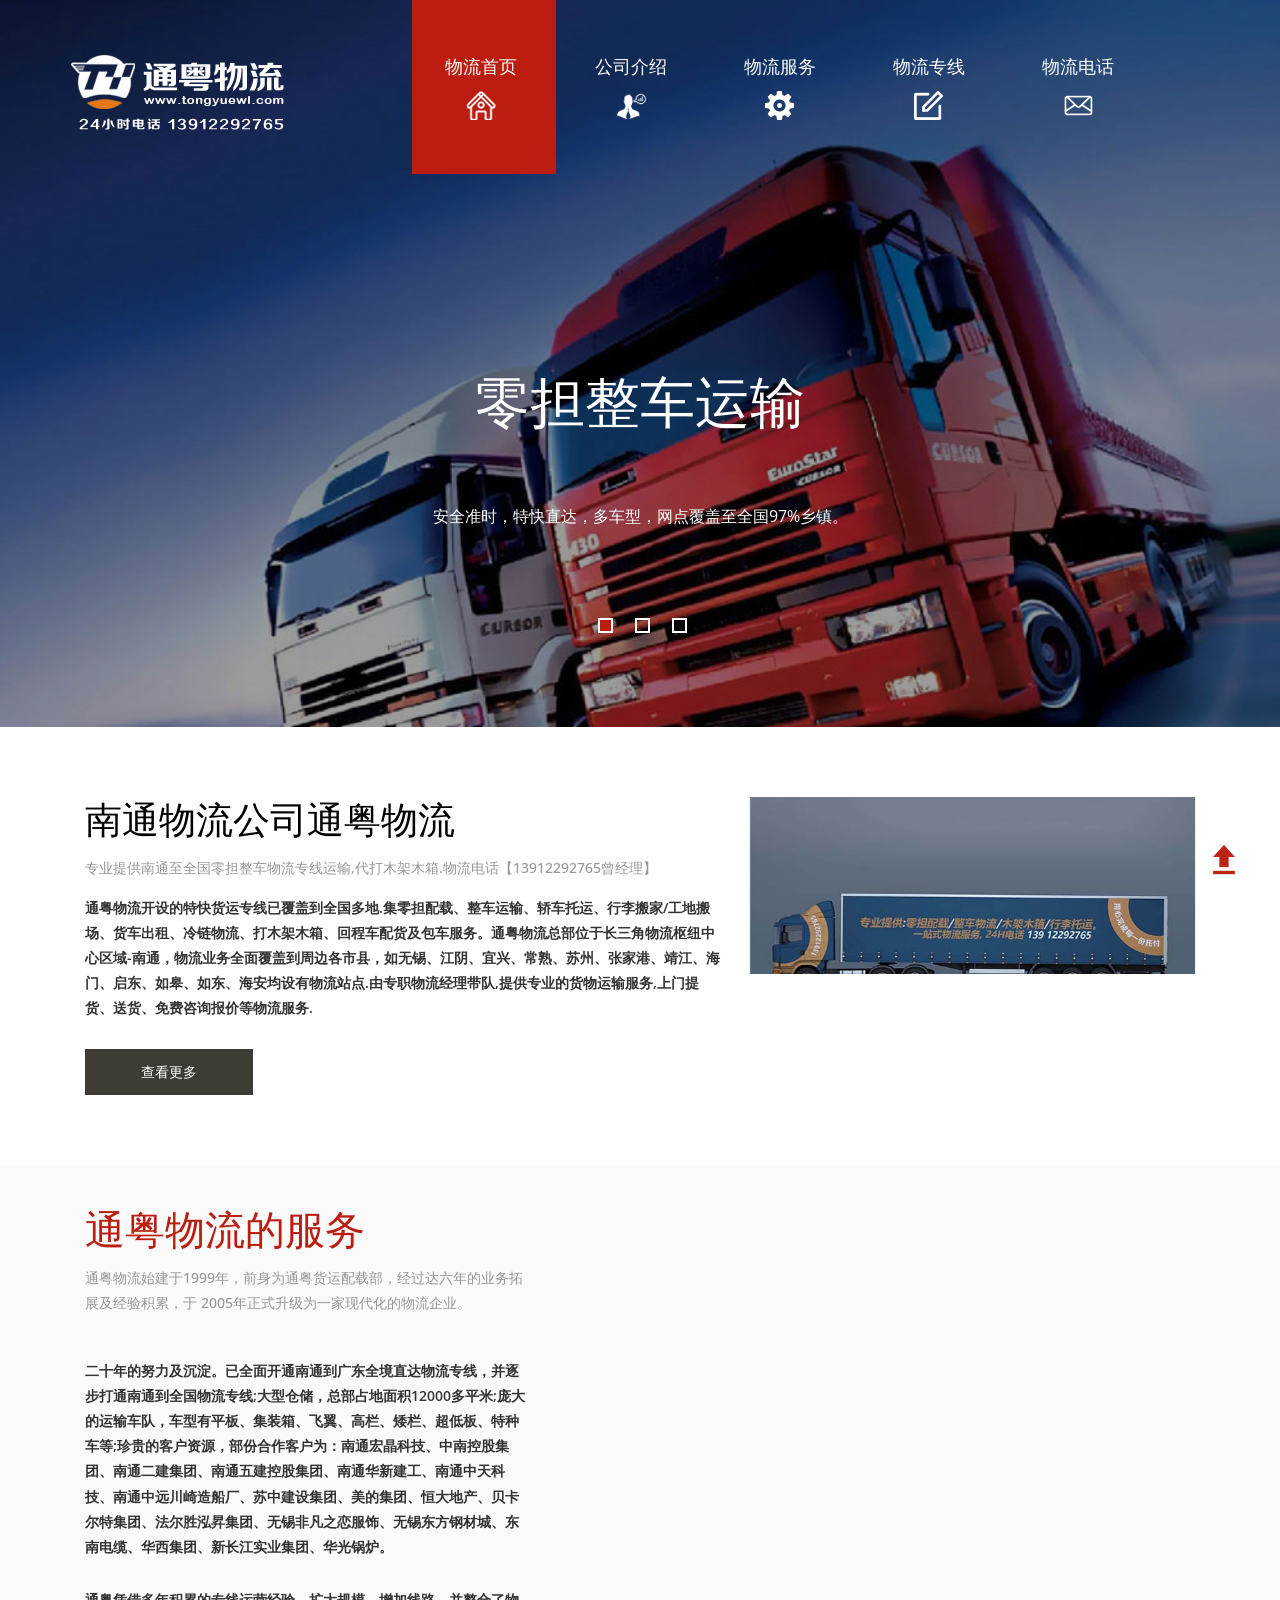
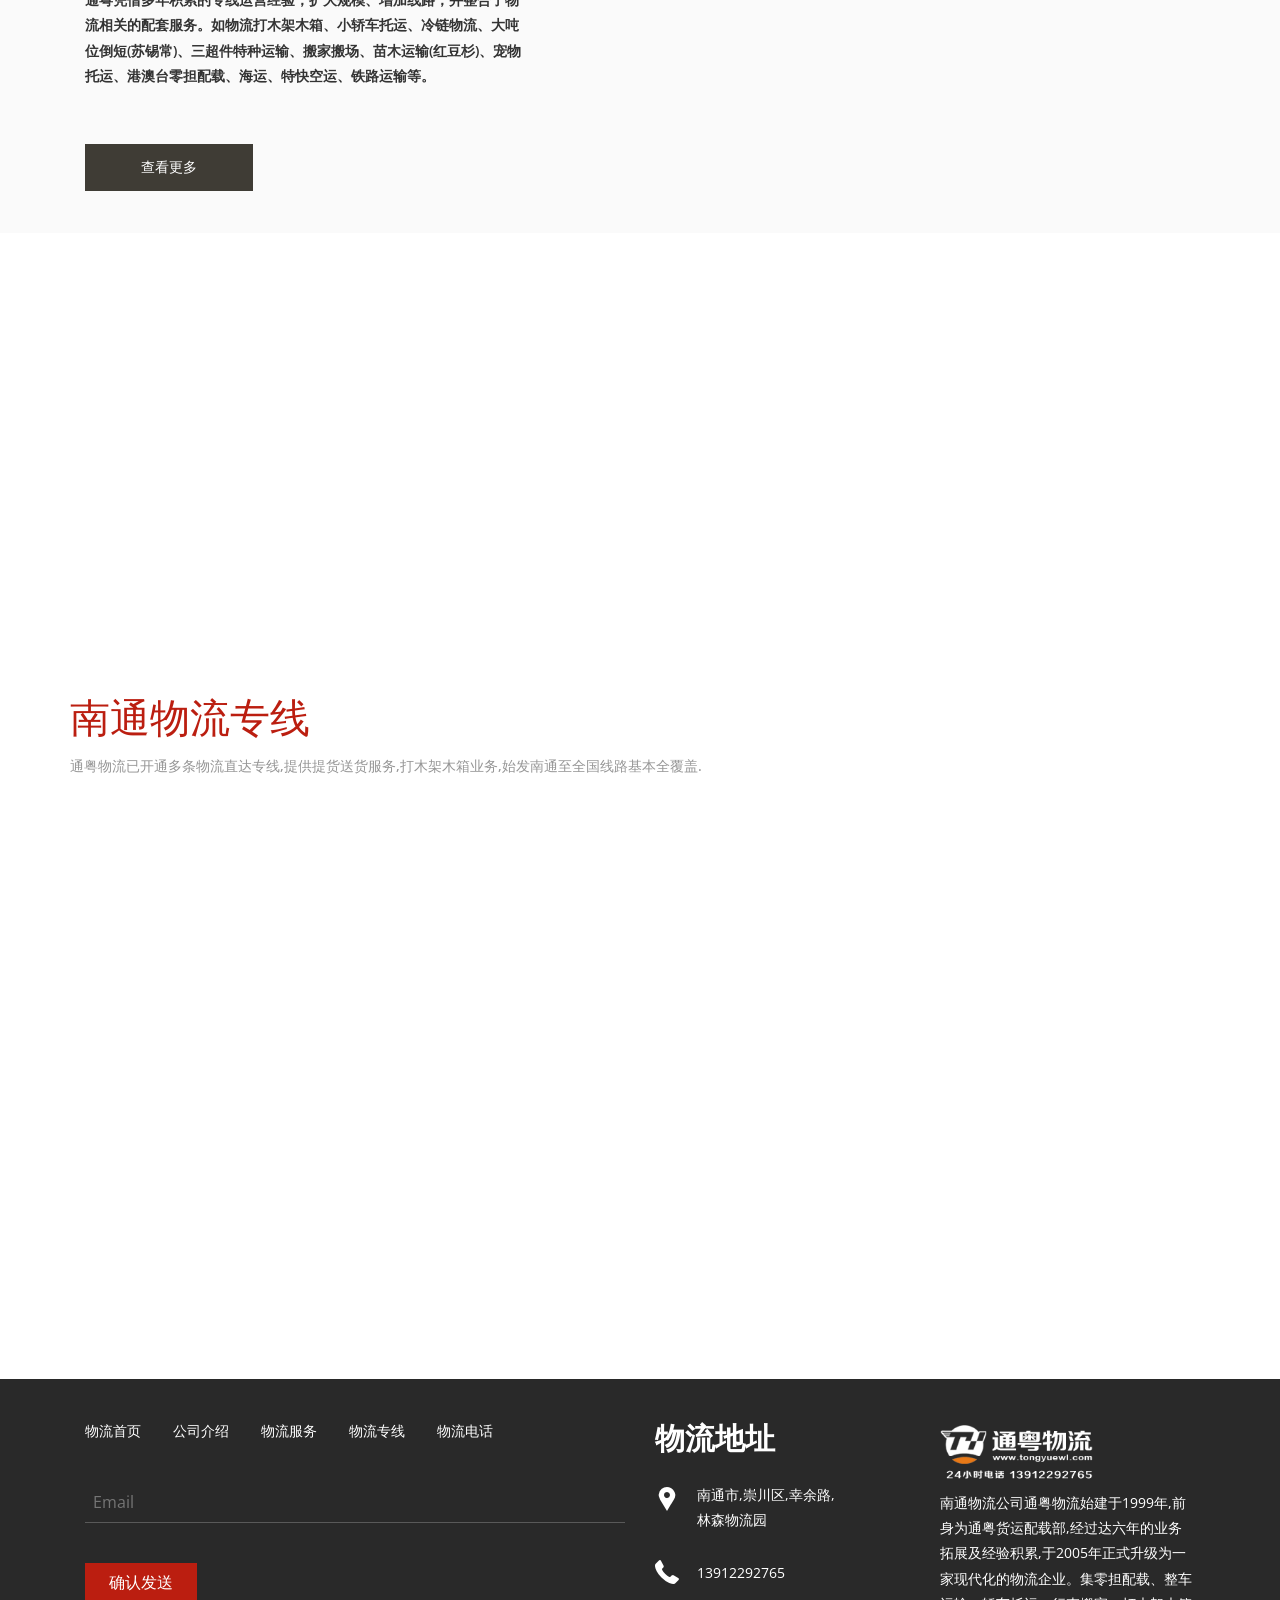
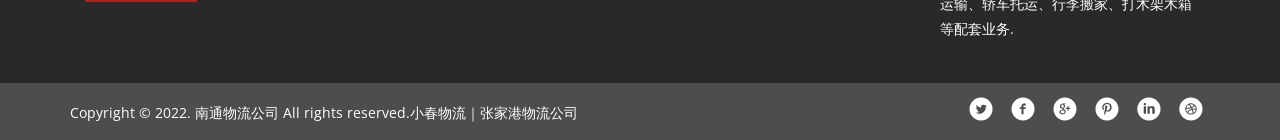
==== commit 4cdabdd9: "Update index.html" ====
--- a/index.html
+++ b/index.html
@@ -299,7 +299,7 @@
 		<!-- container -->
 		<div class="container">
 			<div class="copyright-left wow fadeInLeft animated" data-wow-delay="0.4s" style="visibility: visible; -webkit-animation-delay: 0.4s;">
-				<p>Copyright &copy; 2022.<a target="_blank" href="http://www.tongyuewl.com"> 南通物流公司</a> All rights reserved.<a target="_blank" href="https://xcwl.tongyuewl.com">小春物流官网｜</a><a target="_blank" href="https://zjg.tongyuewl.com">张家港物流公司</a></p>
+				<p>Copyright &copy; 2022.<a target="_blank" href="http://www.tongyuewl.com"> 南通物流公司</a> All rights reserved.<a target="_blank" href="https://xcwl.tongyuewl.com">小春物流</a>｜<a target="_blank" href="https://zjg.tongyuewl.com">张家港物流公司</a></p>
 			</div>
 			<div class="copyright-right wow fadeInRight animated" data-wow-delay="0.4s" style="visibility: visible; -webkit-animation-delay: 0.4s;">
 				<ul>
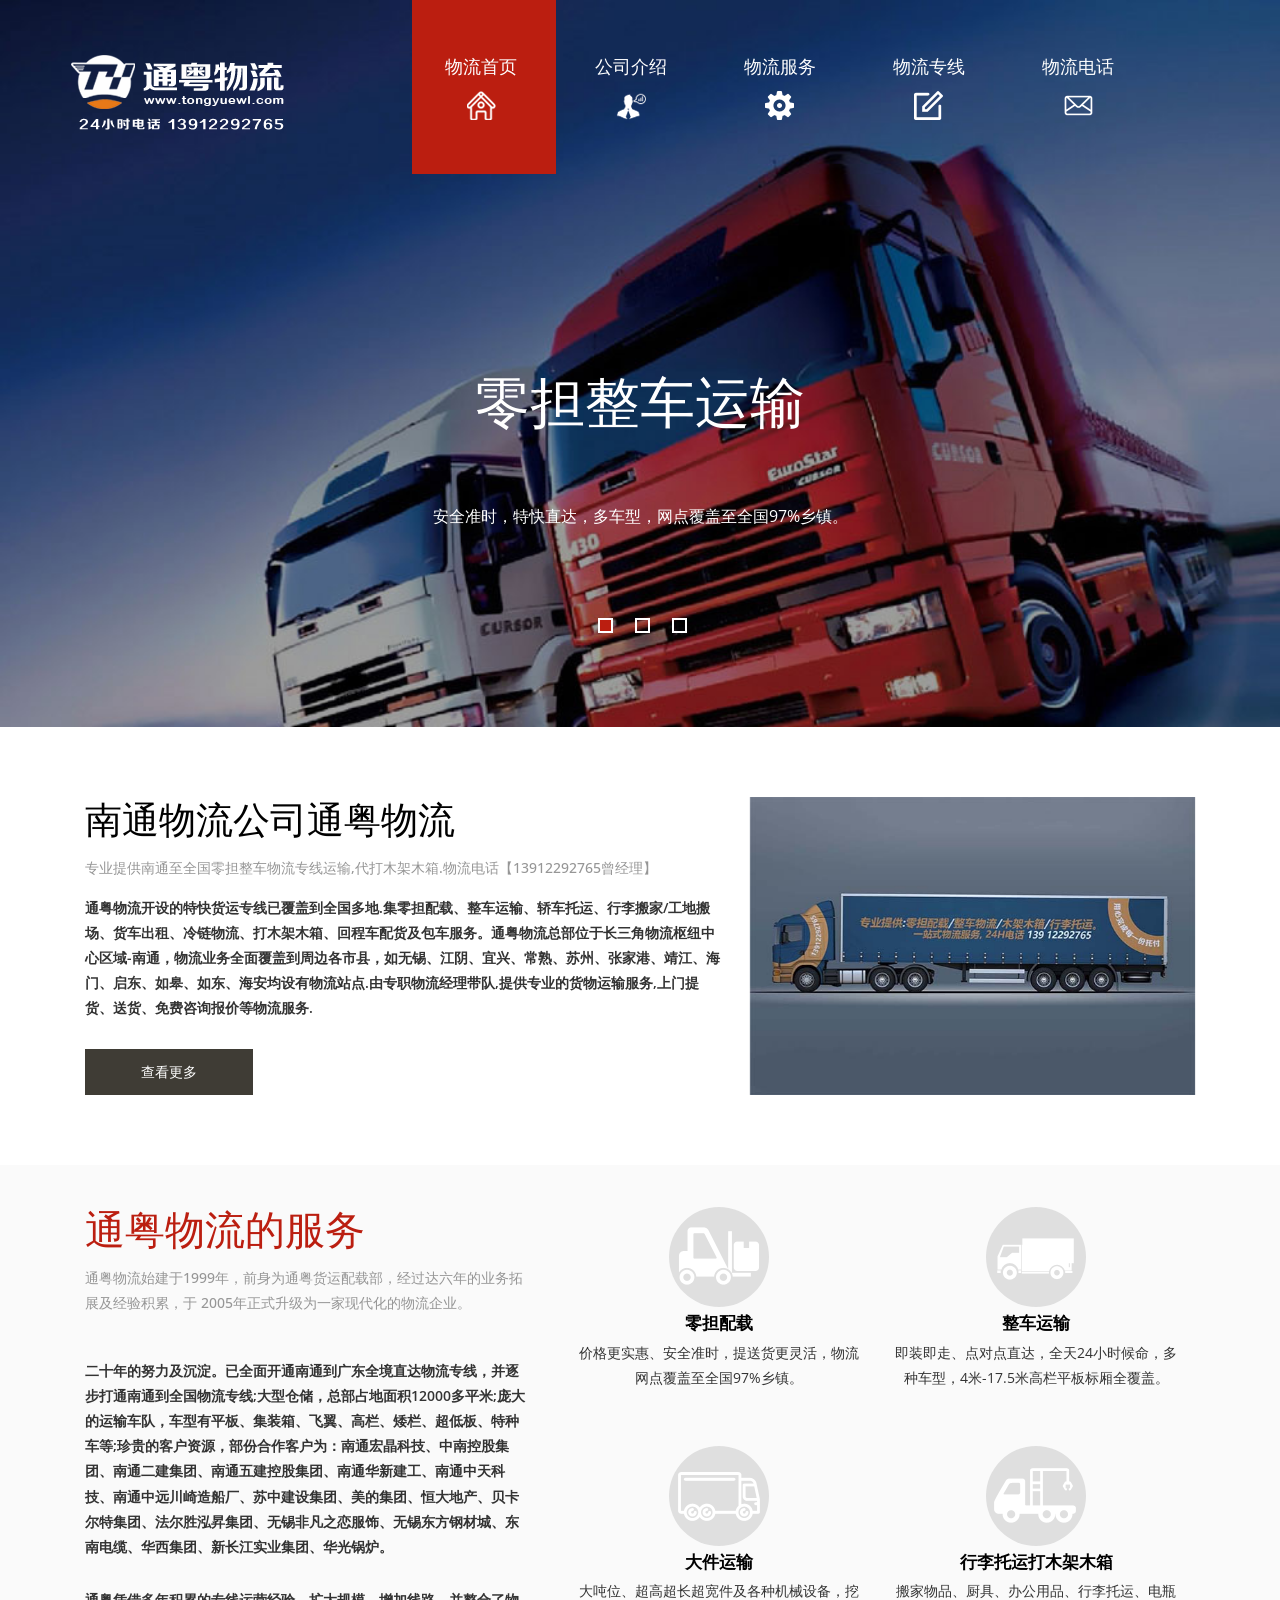
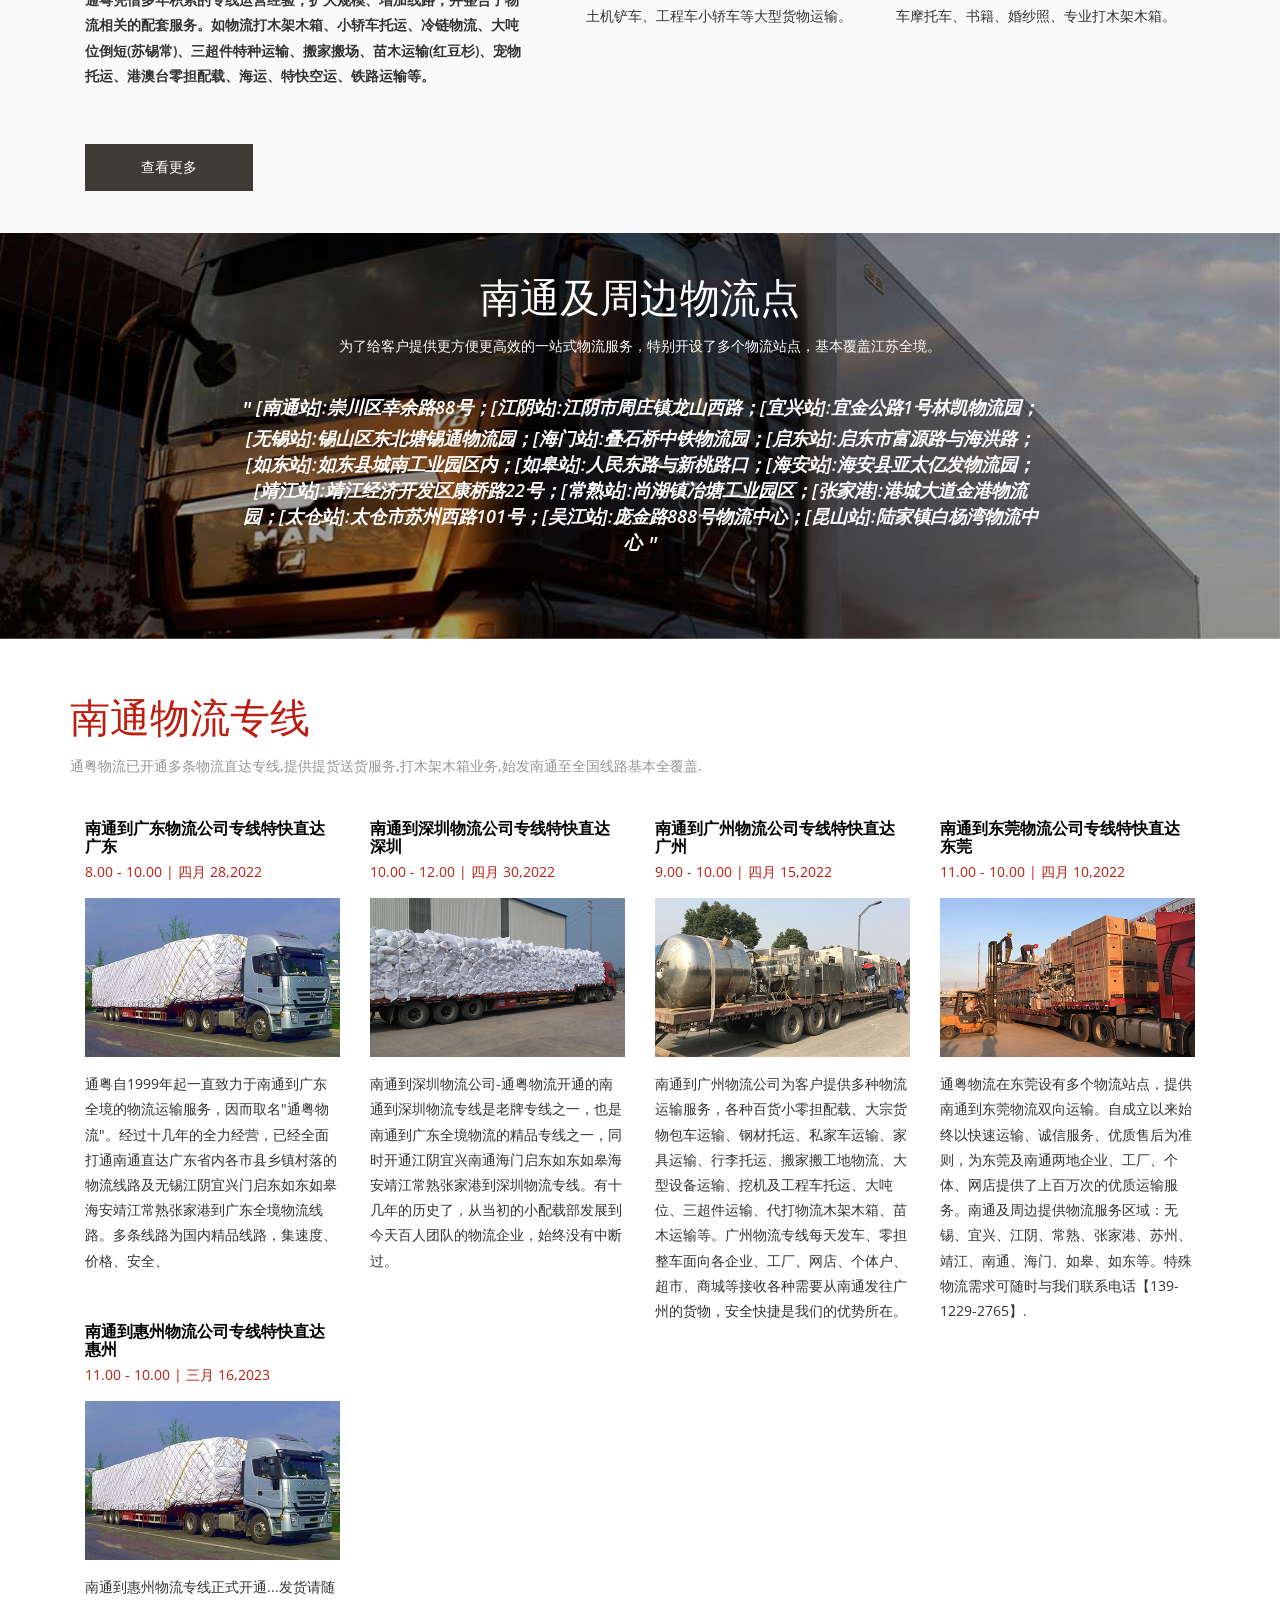
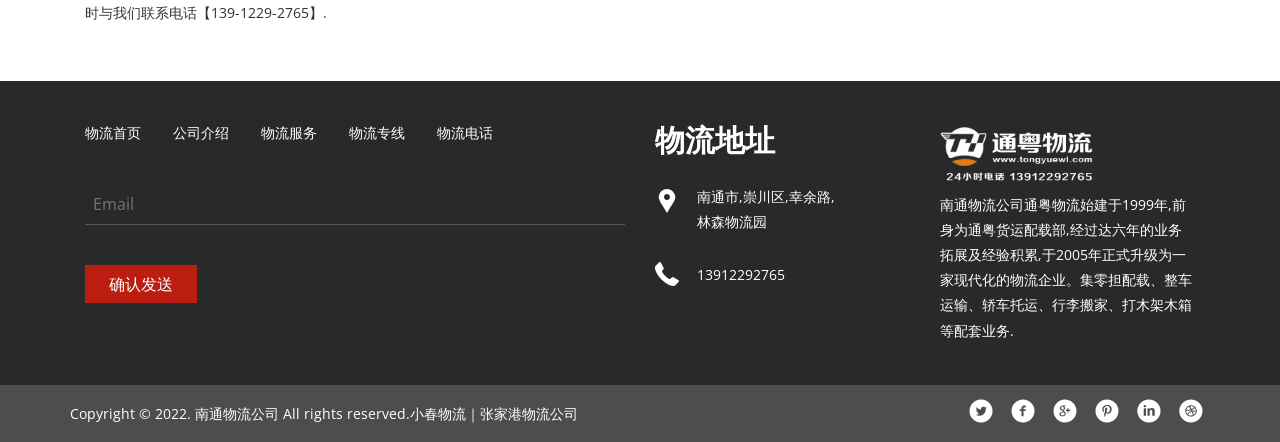
==== commit 9d288f3d: "Update index.html" ====
--- a/index.html
+++ b/index.html
@@ -253,6 +253,14 @@
 						<p>通粤物流在东莞设有多个物流站点，提供南通到东莞物流双向运输。自成立以来始终以快速运输、诚信服务、优质售后为准则，为东莞及南通两地企业、工厂、个体、网店提供了上百万次的优质运输服务。南通及周边提供物流服务区域：无锡、宜兴、江阴、常熟、张家港、苏州、靖江、南通、海门、如皋、如东等。特殊物流需求可随时与我们联系电话【139-1229-2765】.</p>
 					</div>
 				</div>
+				<div class="col-md-3 news-grid wow fadeInRight animated" data-wow-delay="0.4s" style="visibility: visible; -webkit-animation-delay: 0.4s;">
+					<a href="dongguan.html"><h4>南通到惠州物流公司专线特快直达惠州</h4></a>
+					<span>11.00 - 10.00 | 三月 16,2023</span>
+					<a href="huizhou.html"><img src="images/img1.jpg" alt="南通到惠州物流公司" /></a>
+					<div class="news-info">
+						<p>南通到惠州物流专线正式开通...发货请随时与我们联系电话【139-1229-2765】.</p>
+					</div>
+				</div>
 				<div class="clearfix"> </div>
 			</div>
 		</div>
@@ -334,3 +342,4 @@
 	</div>
 </body>
 </html>
+
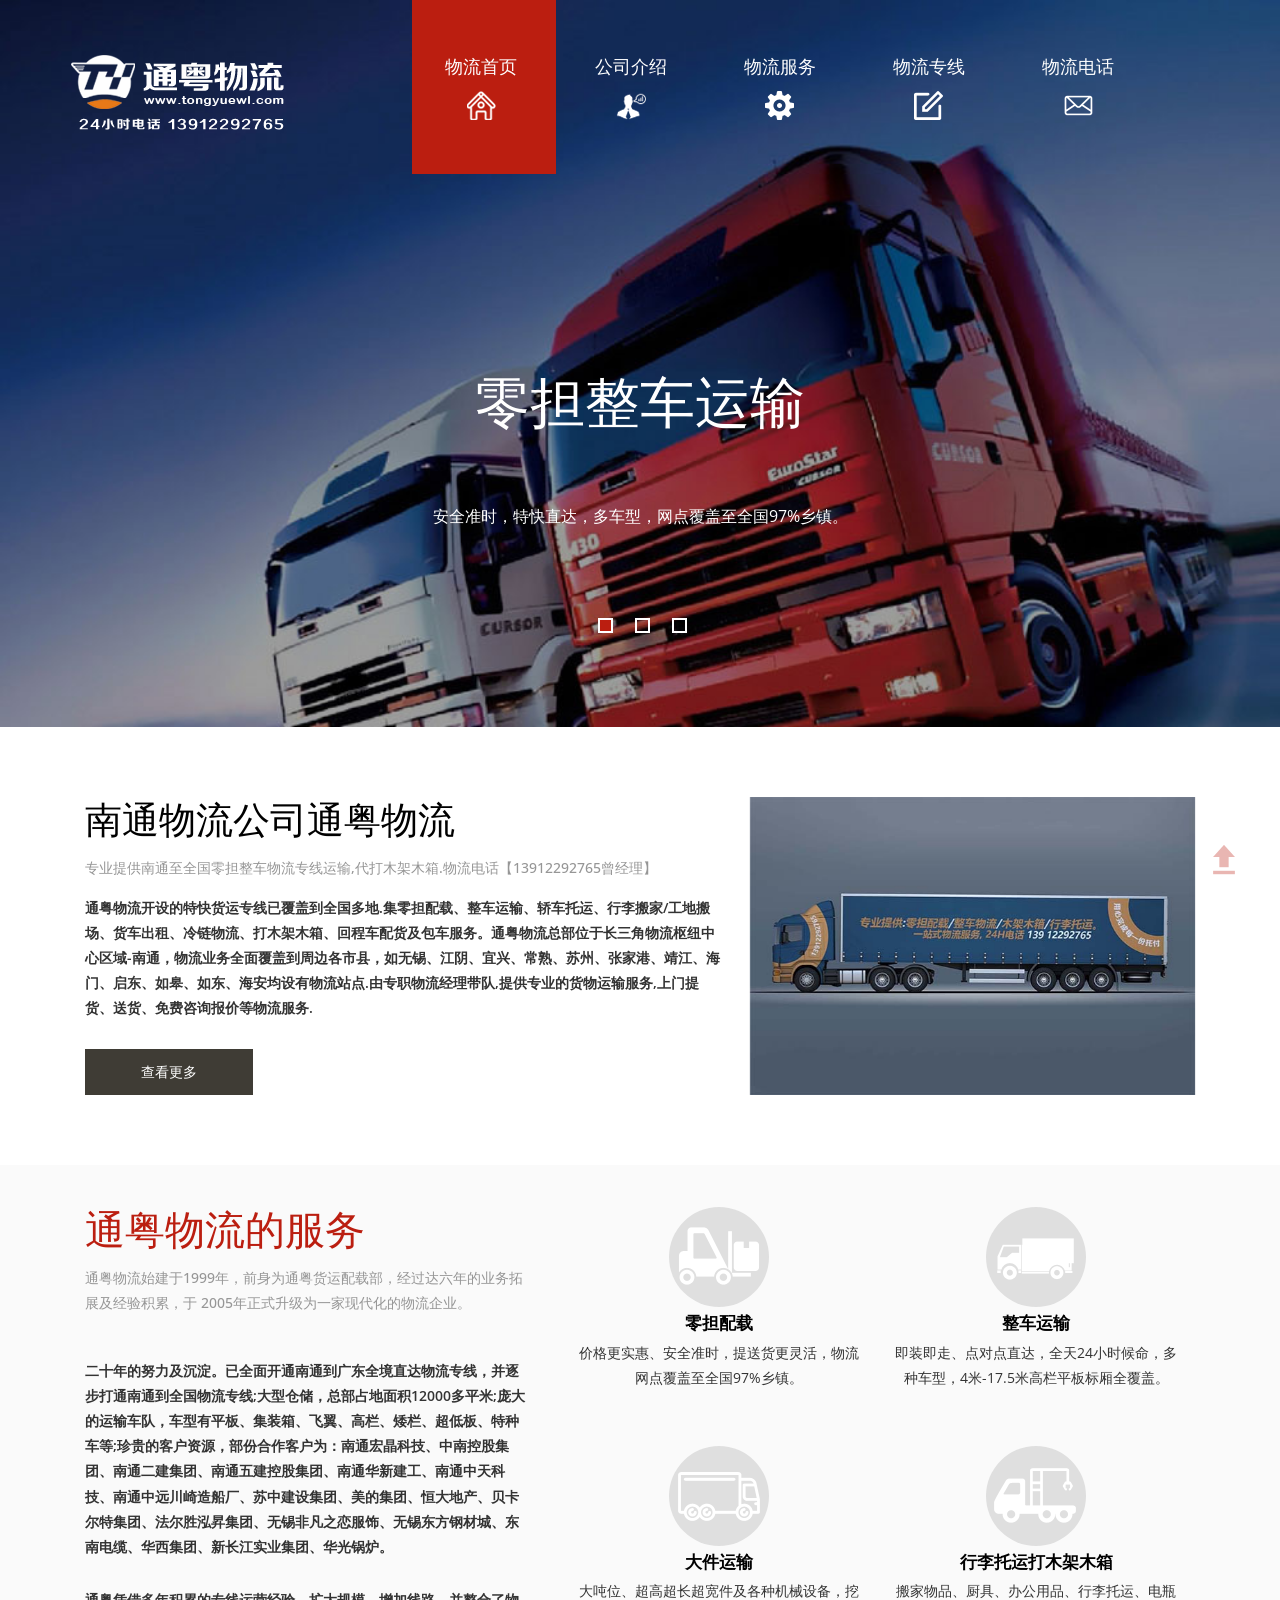
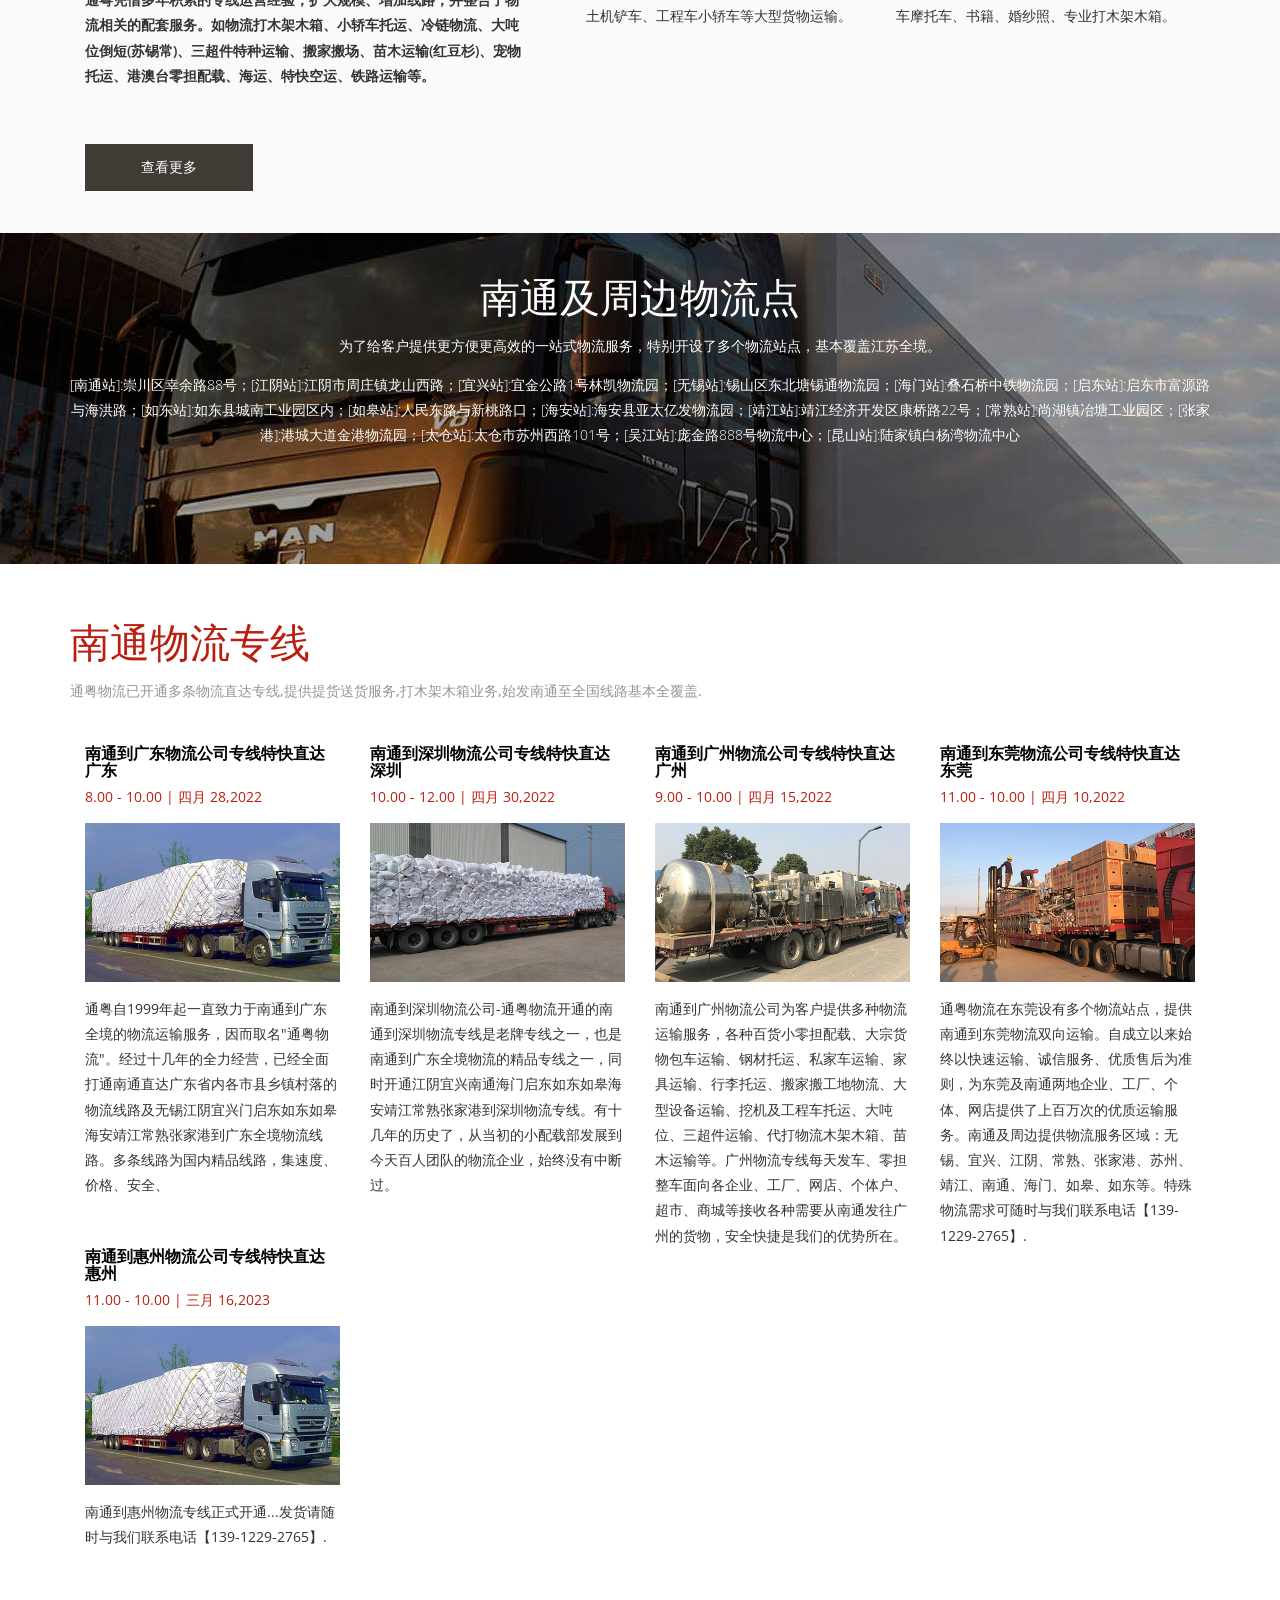
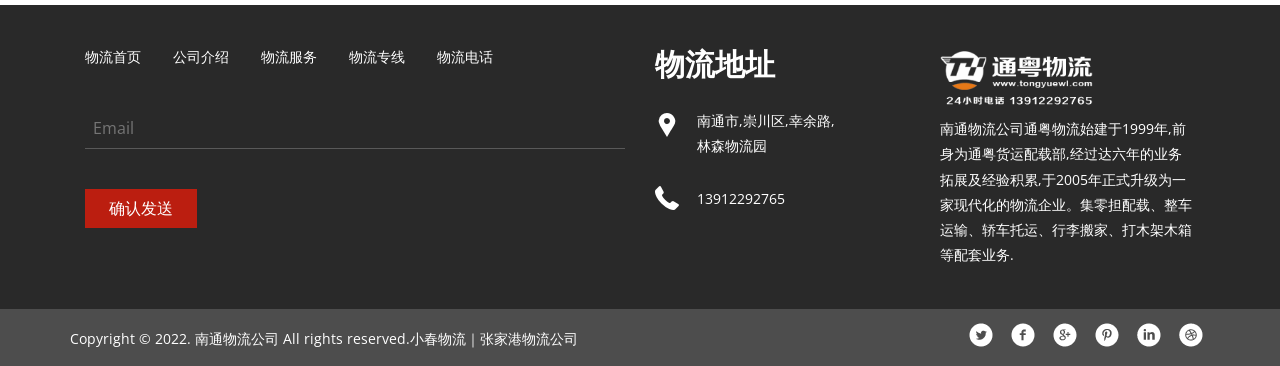
==== commit f203daee: "Update index.html" ====
--- a/index.html
+++ b/index.html
@@ -203,12 +203,12 @@
 		<div class="container">
 			<div class="testimonial-nfo wow fadeInLeft animated" data-wow-delay="0.4s" style="visibility: visible; -webkit-animation-delay: 0.4s;">
 				<h3>南通及周边物流点</h3>
-				<h5>为了给客户提供更方便更高效的一站式物流服务，特别开设了多个物流站点，基本覆盖江苏全境。 </span></h5>
-			</div>
-			<div class="testimonial-grids wow fadeInRight animated" data-wow-delay="0.4s" style="visibility: visible; -webkit-animation-delay: 0.4s;">
-				<div class="testimonial-grid">
-					<p><span>"</span> [南通站]:崇川区幸余路88号；[江阴站]:江阴市周庄镇龙山西路；[宜兴站]:宜金公路1号林凯物流园；[无锡站]:锡山区东北塘锡通物流园；[海门站]:叠石桥中铁物流园；[启东站]:启东市富源路与海洪路；[如东站]:如东县城南工业园区内；[如皋站]:人民东路与新桃路口；[海安站]:海安县亚太亿发物流园；[靖江站]:靖江经济开发区康桥路22号；[常熟站]:尚湖镇冶塘工业园区；[张家港]:港城大道金港物流园；[太仓站]:太仓市苏州西路101号；[吴江站]:庞金路888号物流中心；[昆山站]:陆家镇白杨湾物流中心<span> "</span></p>
-				</div>
+				<h5>为了给客户提供更方便更高效的一站式物流服务，特别开设了多个物流站点，基本覆盖江苏全境。 </h5>
+			</div>
+			<div class="testimonial-nfo wow fadeInRight animated" data-wow-delay="0.4s" style="visibility: visible; -webkit-animation-delay: 0.4s;">
+				
+					<h5>[南通站]:崇川区幸余路88号；[江阴站]:江阴市周庄镇龙山西路；[宜兴站]:宜金公路1号林凯物流园；[无锡站]:锡山区东北塘锡通物流园；[海门站]:叠石桥中铁物流园；[启东站]:启东市富源路与海洪路；[如东站]:如东县城南工业园区内；[如皋站]:人民东路与新桃路口；[海安站]:海安县亚太亿发物流园；[靖江站]:靖江经济开发区康桥路22号；[常熟站]:尚湖镇冶塘工业园区；[张家港]:港城大道金港物流园；[太仓站]:太仓市苏州西路101号；[吴江站]:庞金路888号物流中心；[昆山站]:陆家镇白杨湾物流中心</h5>
+				
 			</div>
 		</div>
 	</div>
@@ -254,7 +254,7 @@
 					</div>
 				</div>
 				<div class="col-md-3 news-grid wow fadeInRight animated" data-wow-delay="0.4s" style="visibility: visible; -webkit-animation-delay: 0.4s;">
-					<a href="dongguan.html"><h4>南通到惠州物流公司专线特快直达惠州</h4></a>
+					<a href="huizhou.html"><h4>南通到惠州物流公司专线特快直达惠州</h4></a>
 					<span>11.00 - 10.00 | 三月 16,2023</span>
 					<a href="huizhou.html"><img src="images/img1.jpg" alt="南通到惠州物流公司" /></a>
 					<div class="news-info">
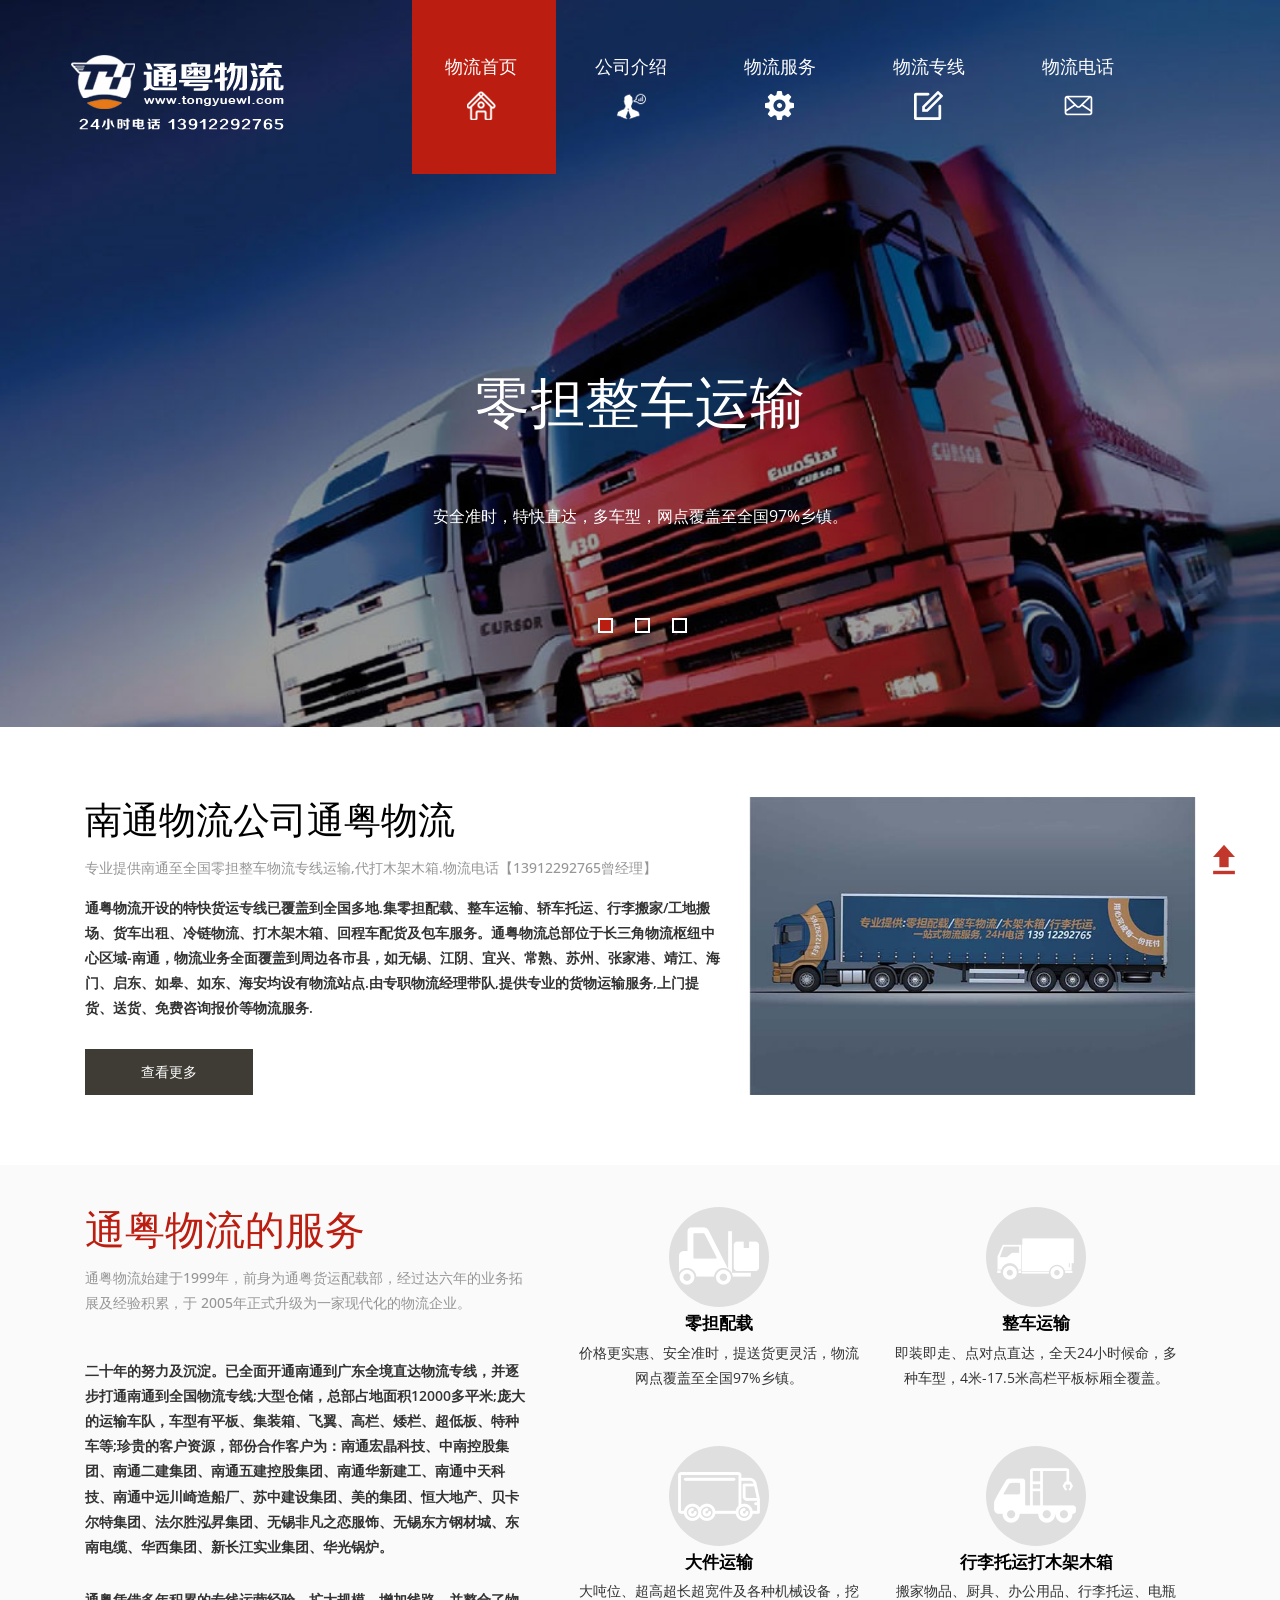
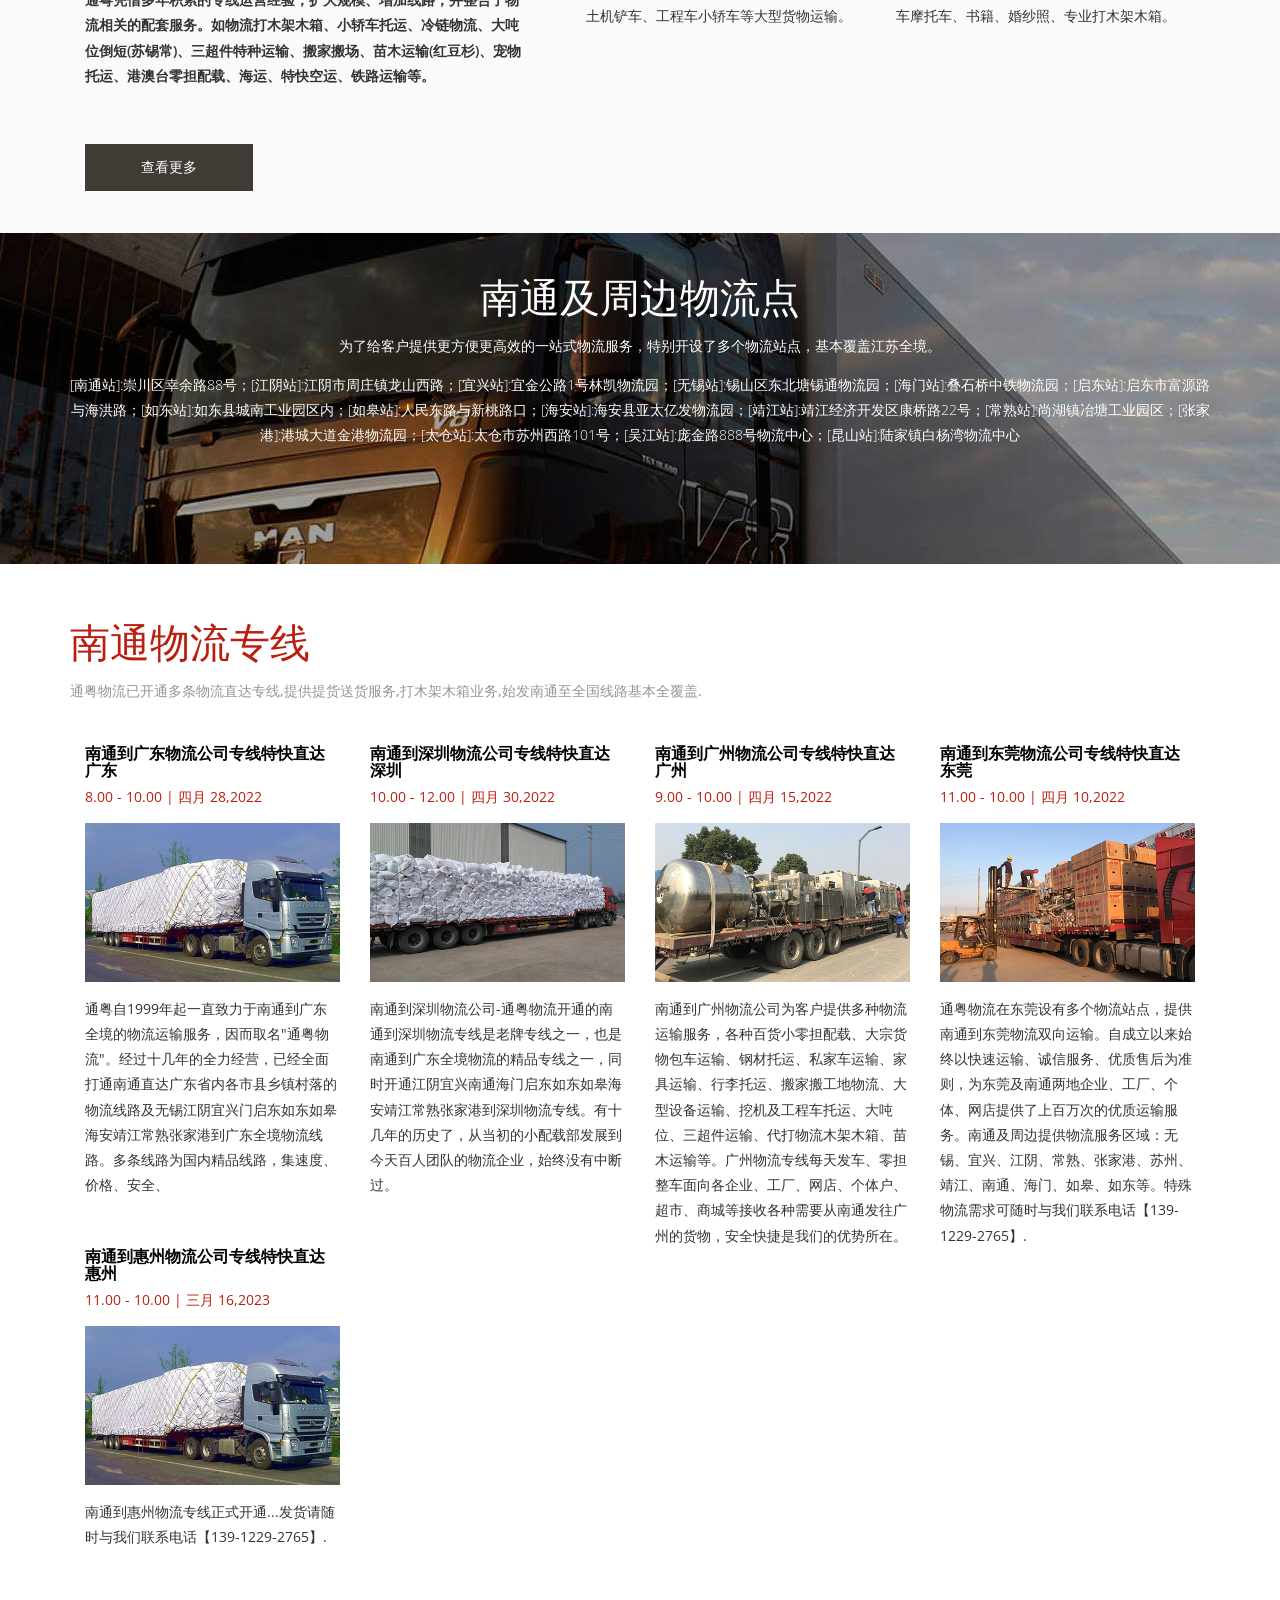
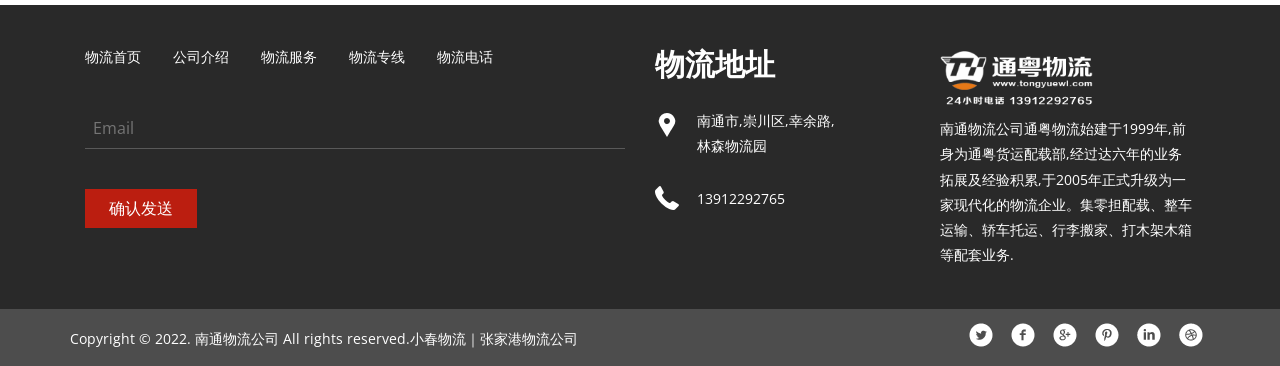
==== commit f4c1c79d: "Update index.html" ====
--- a/index.html
+++ b/index.html
@@ -130,7 +130,7 @@
 						<h5>专业提供南通至全国零担整车物流专线运输,代打木架木箱.物流电话【13912292765曾经理】</h5>
 						<p>通粤物流开设的特快货运专线已覆盖到全国多地.集零担配载、整车运输、轿车托运、行李搬家/工地搬场、货车出租、冷链物流、打木架木箱、回程车配货及包车服务。通粤物流总部位于长三角物流枢纽中心区域-南通，物流业务全面覆盖到周边各市县，如无锡、江阴、宜兴、常熟、苏州、张家港、靖江、海门、启东、如皋、如东、海安均设有物流站点.由专职物流经理带队,提供专业的货物运输服务,上门提货、送货、免费咨询报价等物流服务.</p>
 						<div class="see-button">
-							<a class="btn btn-primary btn-lg see-button hvr-shutter-out-horizontal" href="about.html" role="button">查看更多</a>
+							<a class="btn btn-primary btn-lg see-button hvr-shutter-out-horizontal" href="tel:13912292765"  class="call" role="button">查看更多</a>
 						</div>
 					</div>
 				</div>
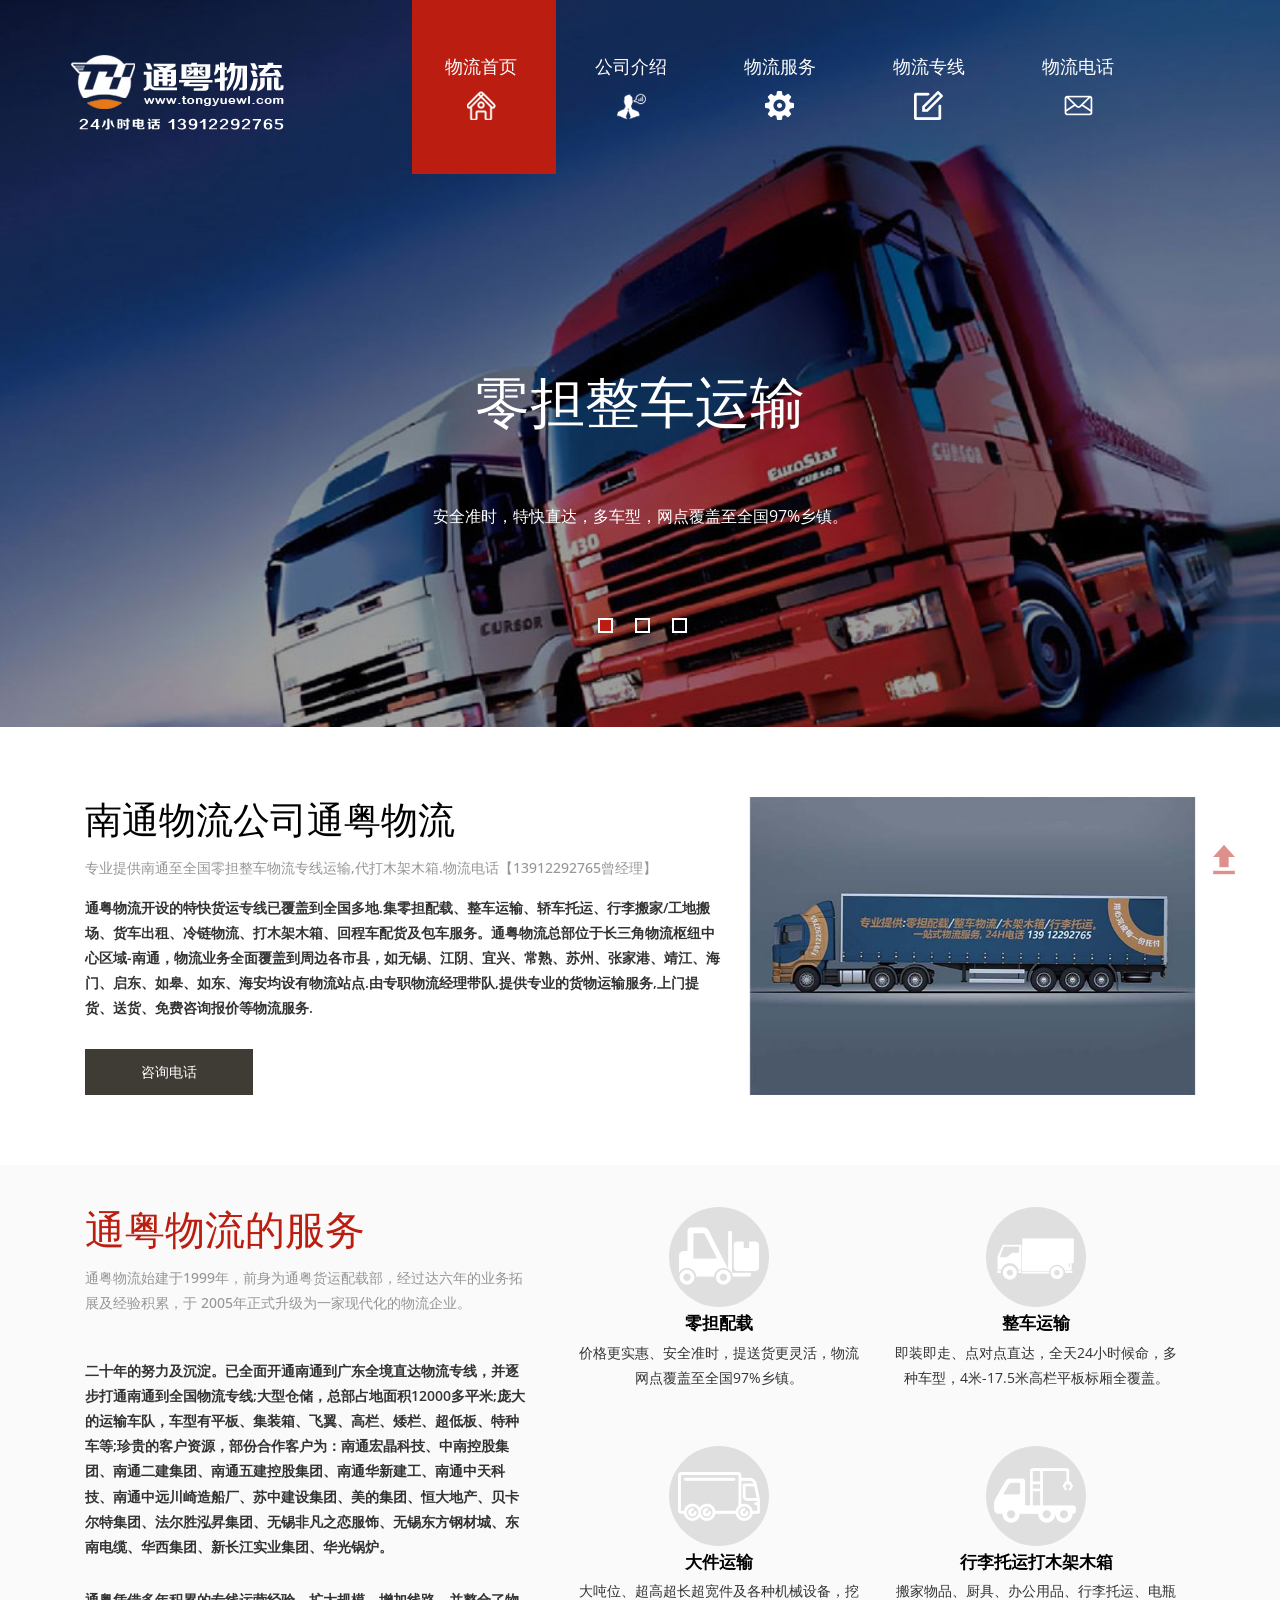
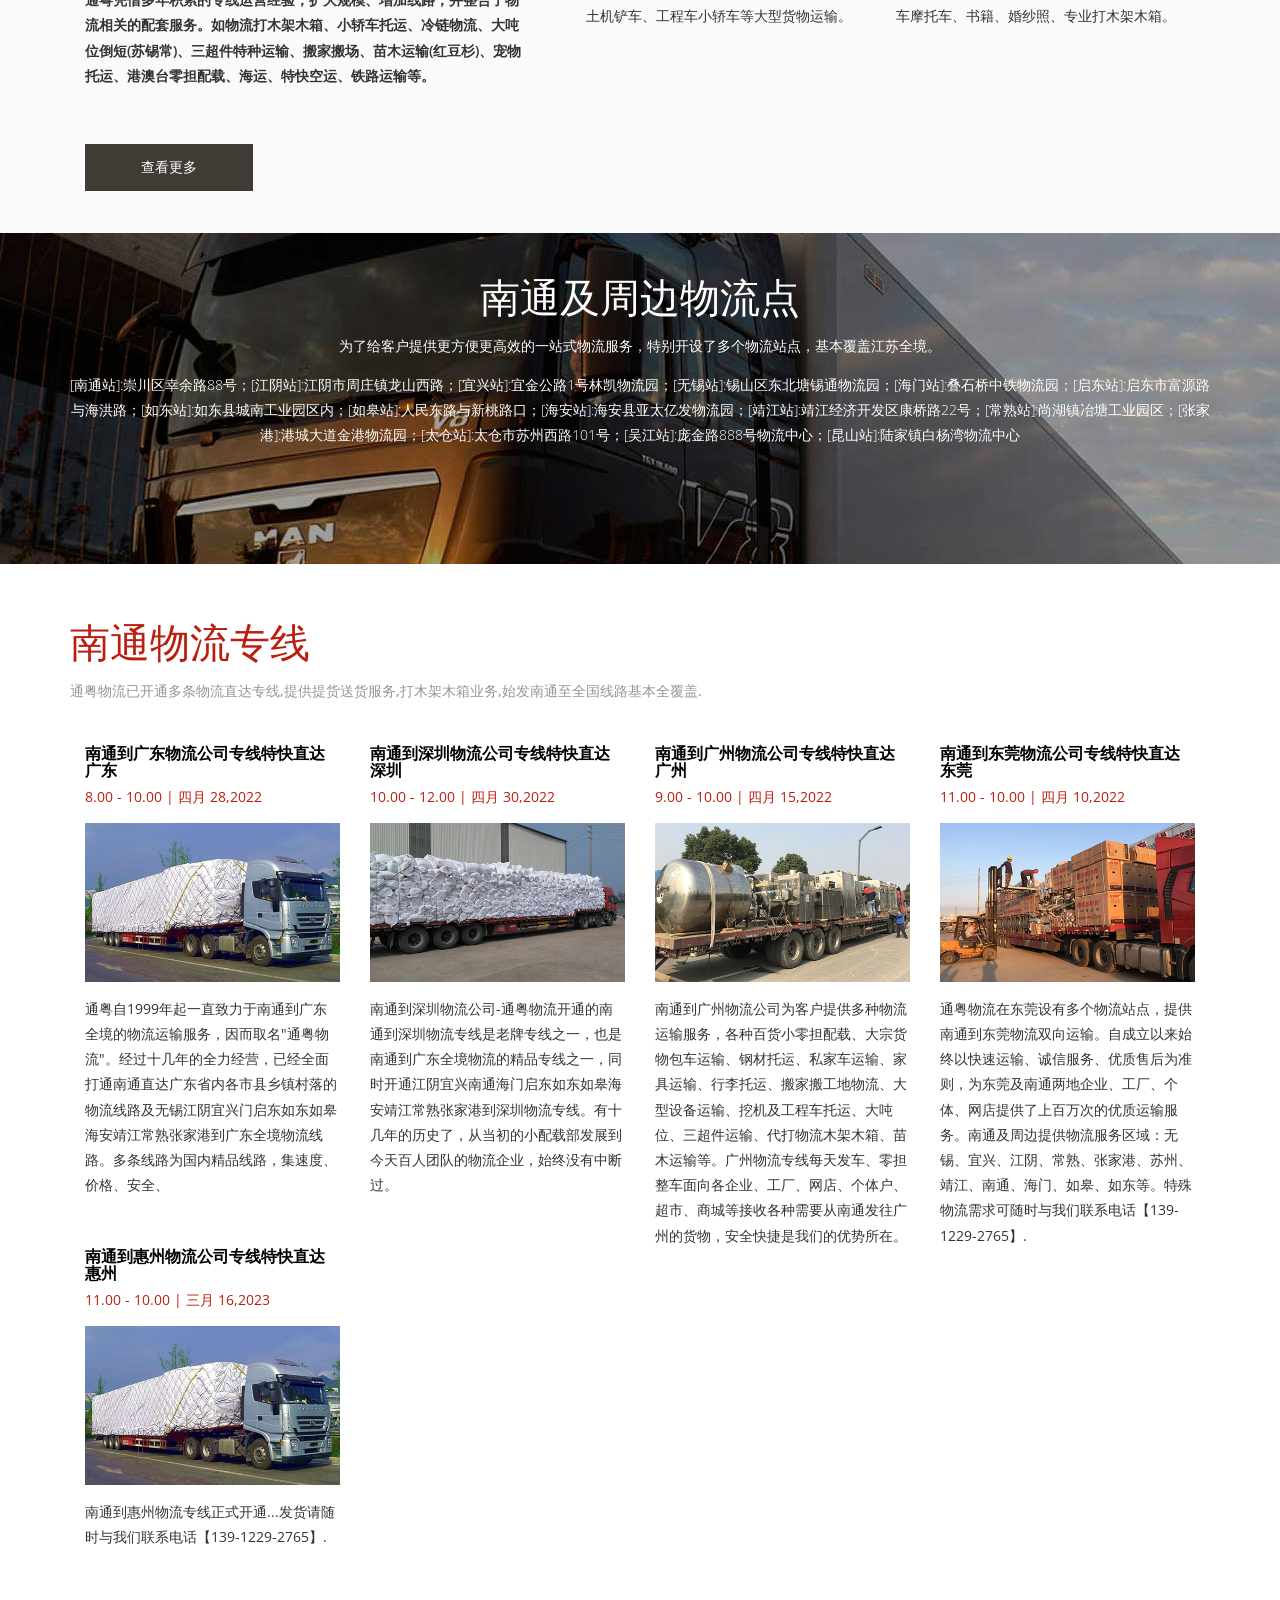
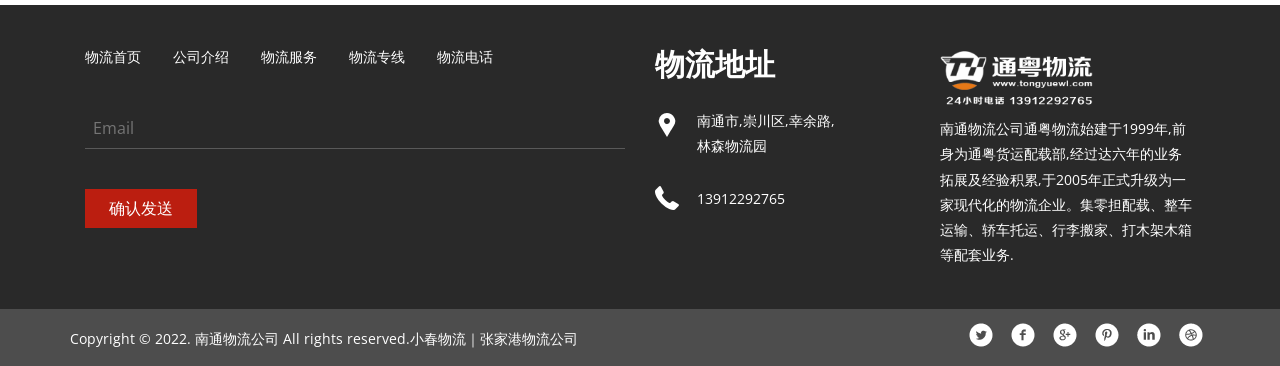
==== commit e5ae3374: "Update index.html" ====
--- a/index.html
+++ b/index.html
@@ -130,7 +130,7 @@
 						<h5>专业提供南通至全国零担整车物流专线运输,代打木架木箱.物流电话【13912292765曾经理】</h5>
 						<p>通粤物流开设的特快货运专线已覆盖到全国多地.集零担配载、整车运输、轿车托运、行李搬家/工地搬场、货车出租、冷链物流、打木架木箱、回程车配货及包车服务。通粤物流总部位于长三角物流枢纽中心区域-南通，物流业务全面覆盖到周边各市县，如无锡、江阴、宜兴、常熟、苏州、张家港、靖江、海门、启东、如皋、如东、海安均设有物流站点.由专职物流经理带队,提供专业的货物运输服务,上门提货、送货、免费咨询报价等物流服务.</p>
 						<div class="see-button">
-							<a class="btn btn-primary btn-lg see-button hvr-shutter-out-horizontal" href="tel:13912292765"  class="call" role="button">查看更多</a>
+							<a class="btn btn-primary btn-lg see-button hvr-shutter-out-horizontal" href="tel:13912292765"  class="call" role="button">咨询电话</a>
 						</div>
 					</div>
 				</div>
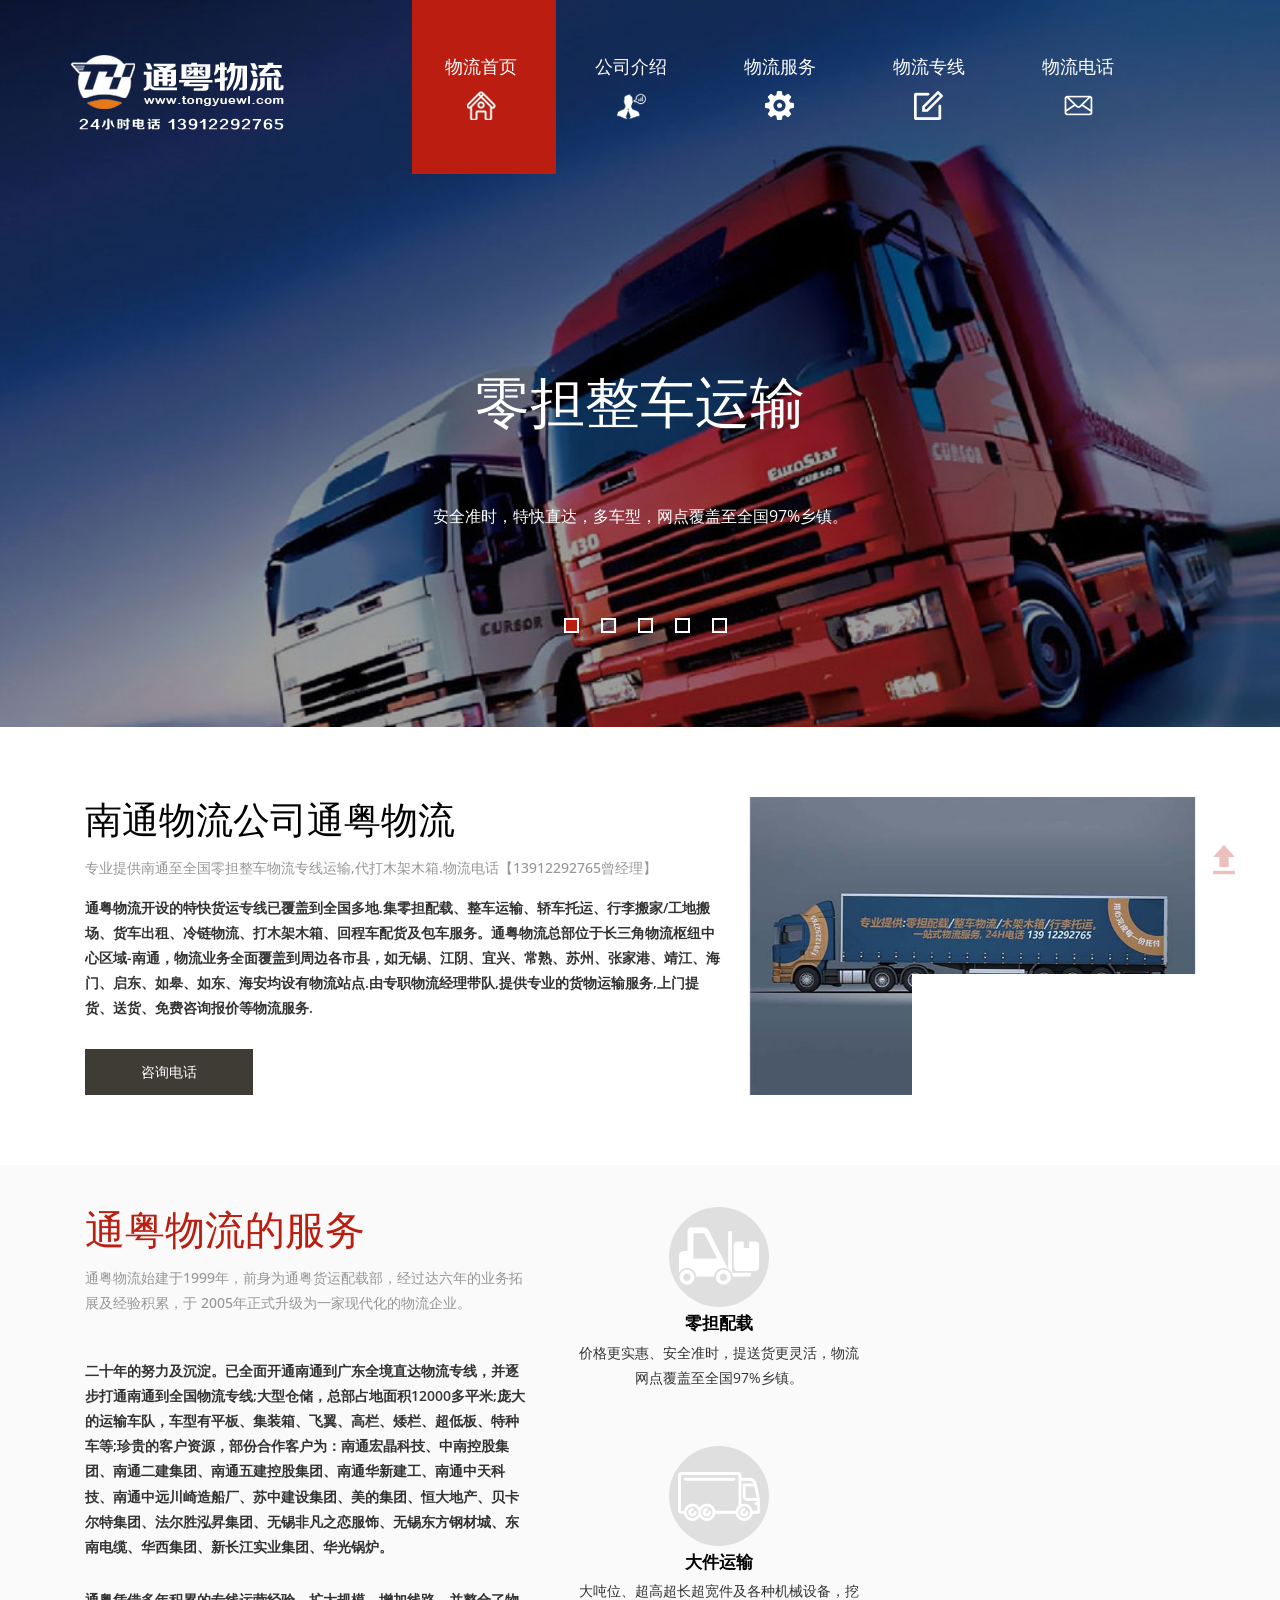
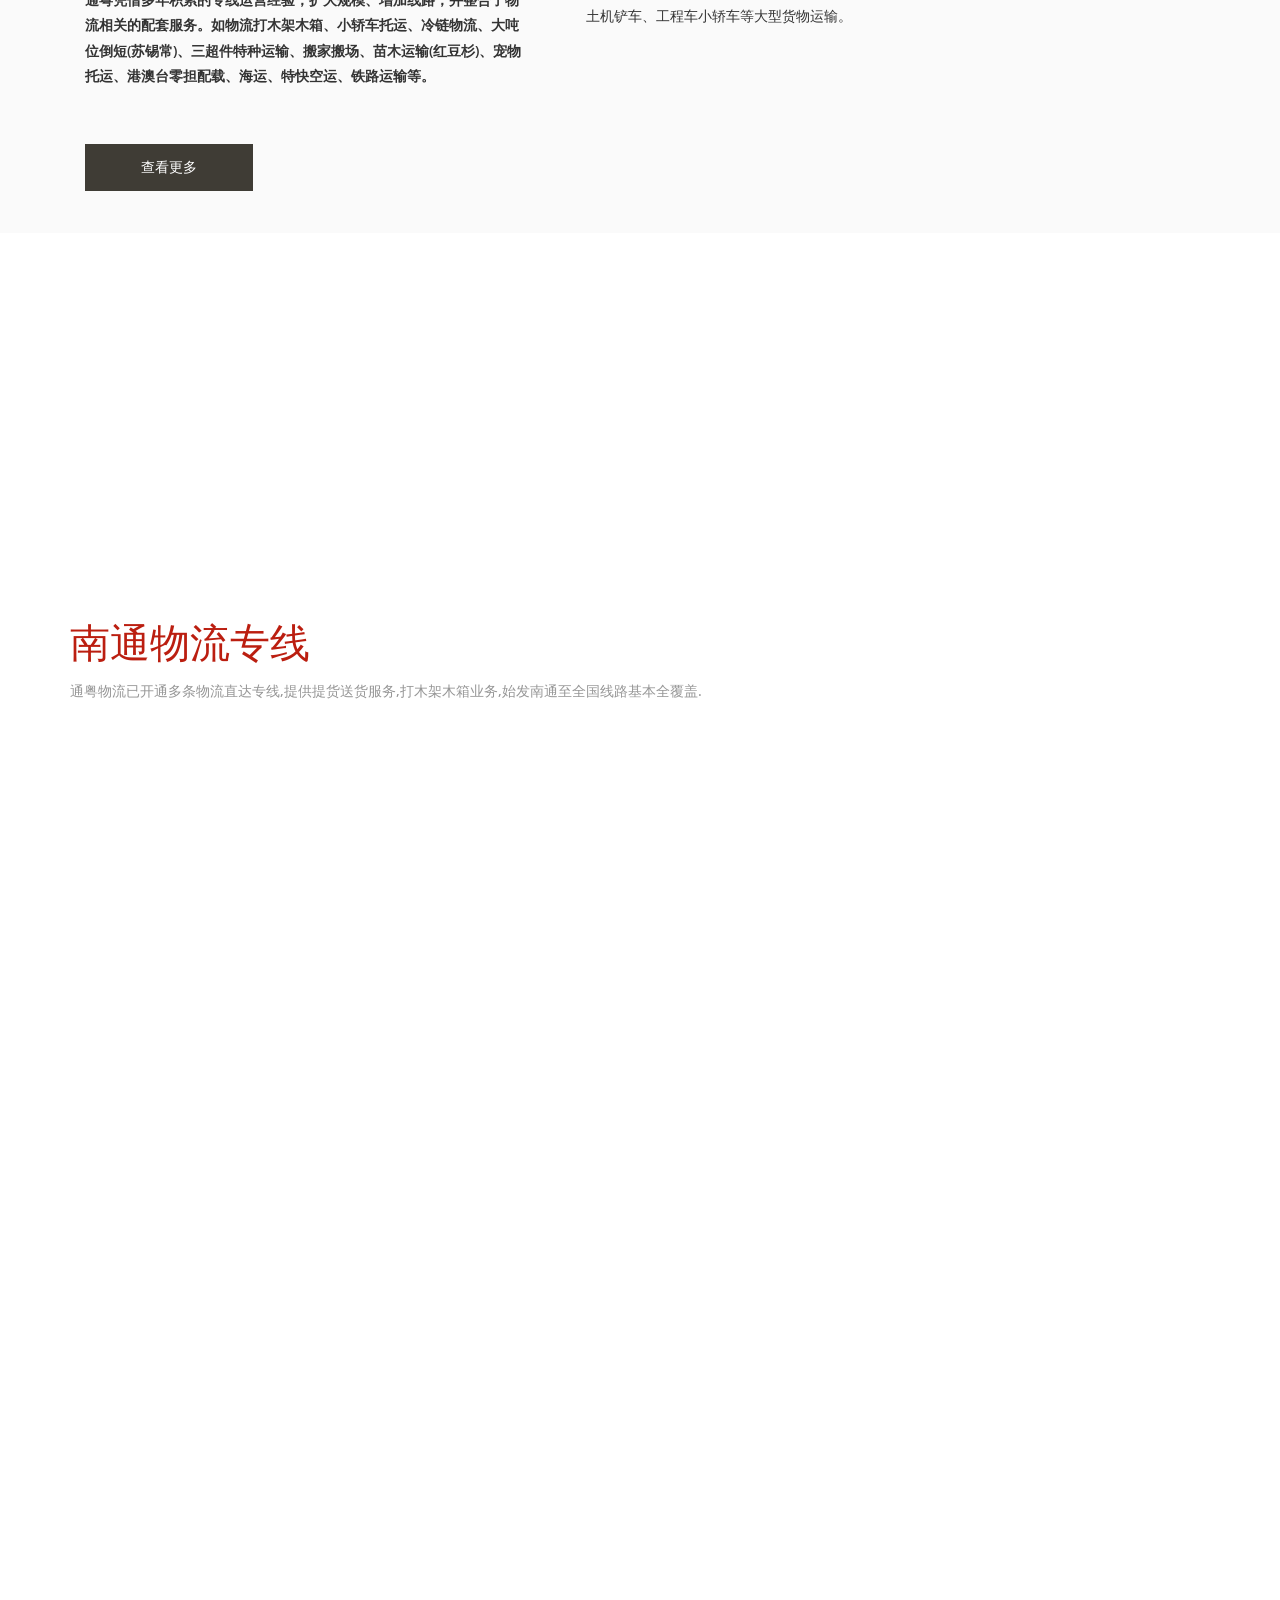
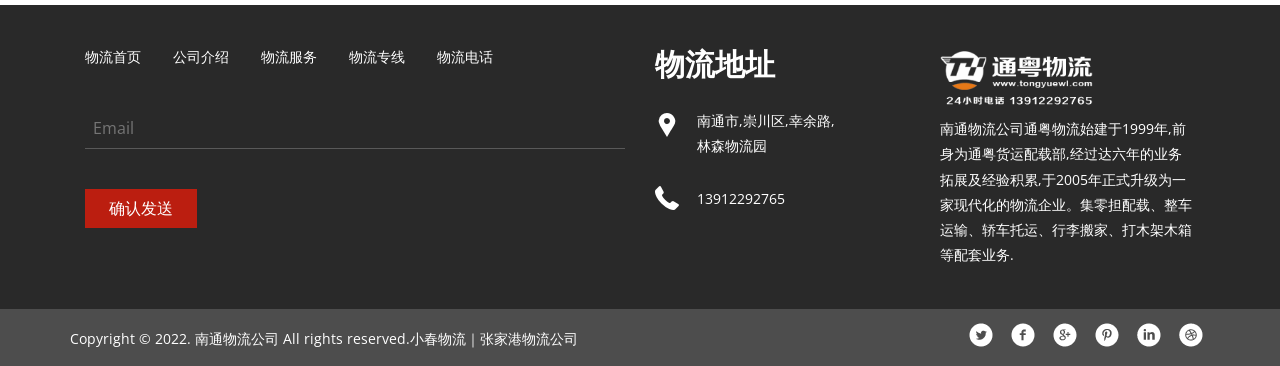
==== commit 37bf8262: "Update index.html" ====
--- a/index.html
+++ b/index.html
@@ -92,7 +92,7 @@
 						});
 					  </script>
 			<div  id="top" class="callbacks_container">
-				<ul class="rslides" id="slider3">
+		<ul class="rslides" id="slider3">
 					<li>
 						<div class="banner-info">
 								<h2>零担整车运输</h2>  
@@ -102,9 +102,23 @@
 					</li>
 					<li>
 						<div class="banner-info">
-								<h2>13912292765曾经理</h2>
-								<div class="line"> </div>
-								<p>专职物流经理24小时提供免费物流报价及发货咨询。</p>
+								<h2>行李包裹托运</h2>
+								<div class="line"> </div>
+								<p>长途搬家行李包裹，衣物棉被、家具家电冰箱空调均可托运。</p>
+						</div>
+					</li>
+					<li>
+						<div class="banner-info">
+								<h2>电动车托运</h2>
+								<div class="line"> </div>
+								<p>专业电动车跨省托运，不需要拆电瓶整车直接托运，上门取车。</p>
+						</div>
+					</li>
+					<li>
+						<div class="banner-info">
+								<h2>摩托车托运</h2>
+								<div class="line"> </div>
+								<p>免费上门取车，定制木架木箱包装，物流专线直达。</p>
 						</div>
 					</li>
 					<li>
--- a/css/style.css
+++ b/css/style.css
@@ -380,7 +380,7 @@
   position: absolute;
   top: 78%;
   z-index: 999;
-  left: 45%;
+  left: 42%;
   padding: 0;
   margin: 0;
 }
@@ -690,6 +690,20 @@
   margin: 0;
   line-height: 1.8em;
   font-weight: 400;
+  word-wrap: break-word;
+  word-break: break-all;
+  /* 默认大屏：无高度限制，全部显示 */
+  max-height: none;
+  overflow: visible;
+}
+
+/* 屏幕宽度小于等于768px 小屏/缩小窗口时，只显示3行 */
+@media (max-width: 768px) {
+  .news-info p {
+    /* 单行高度 14*1.8，3行高度 */
+    max-height: 75.6px;
+    overflow: hidden;
+  }
 }
 /*-- footer --*/
 .footer{
@@ -1415,7 +1429,7 @@
 	}
 	.callbacks_tabs {
 	  top: 83%;
-	  left: 43%;
+	  left: 30%;
 	}
 	.banner-bottom-right {
 	  margin-top: 2em;
